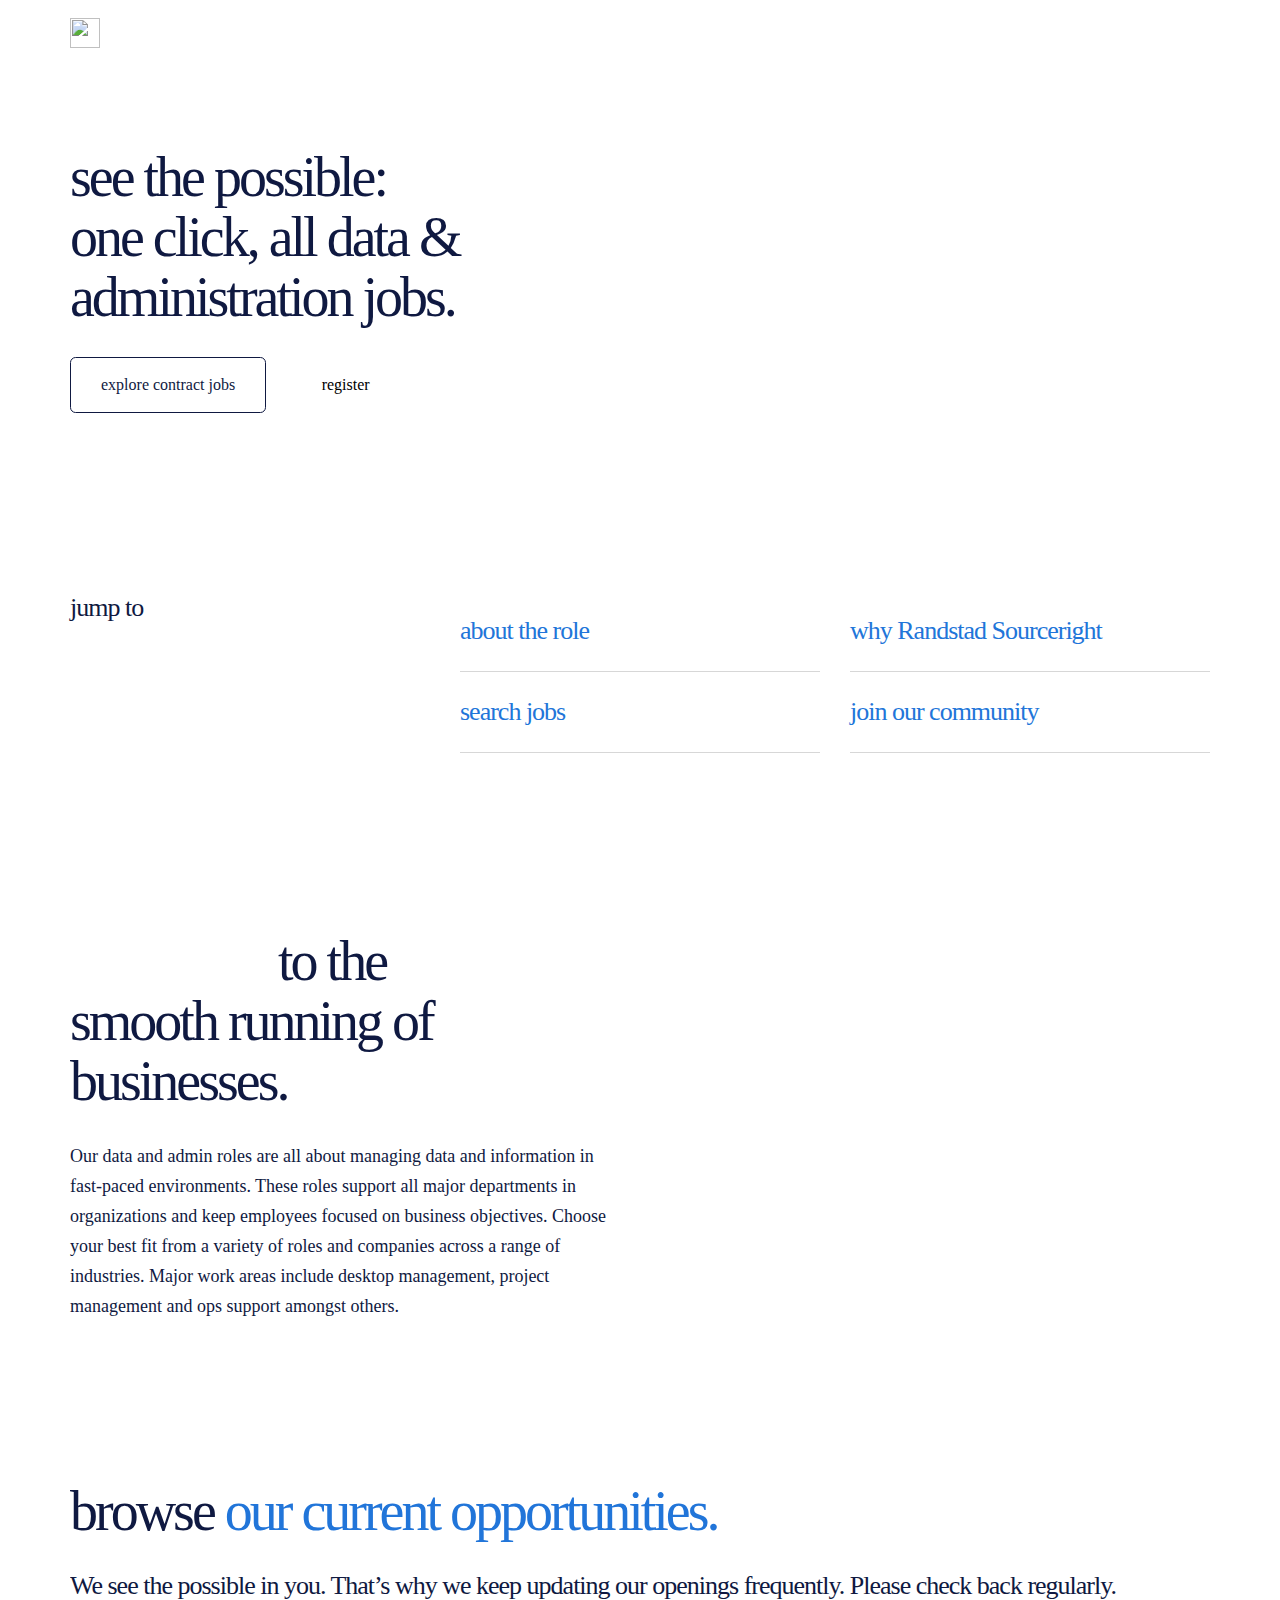
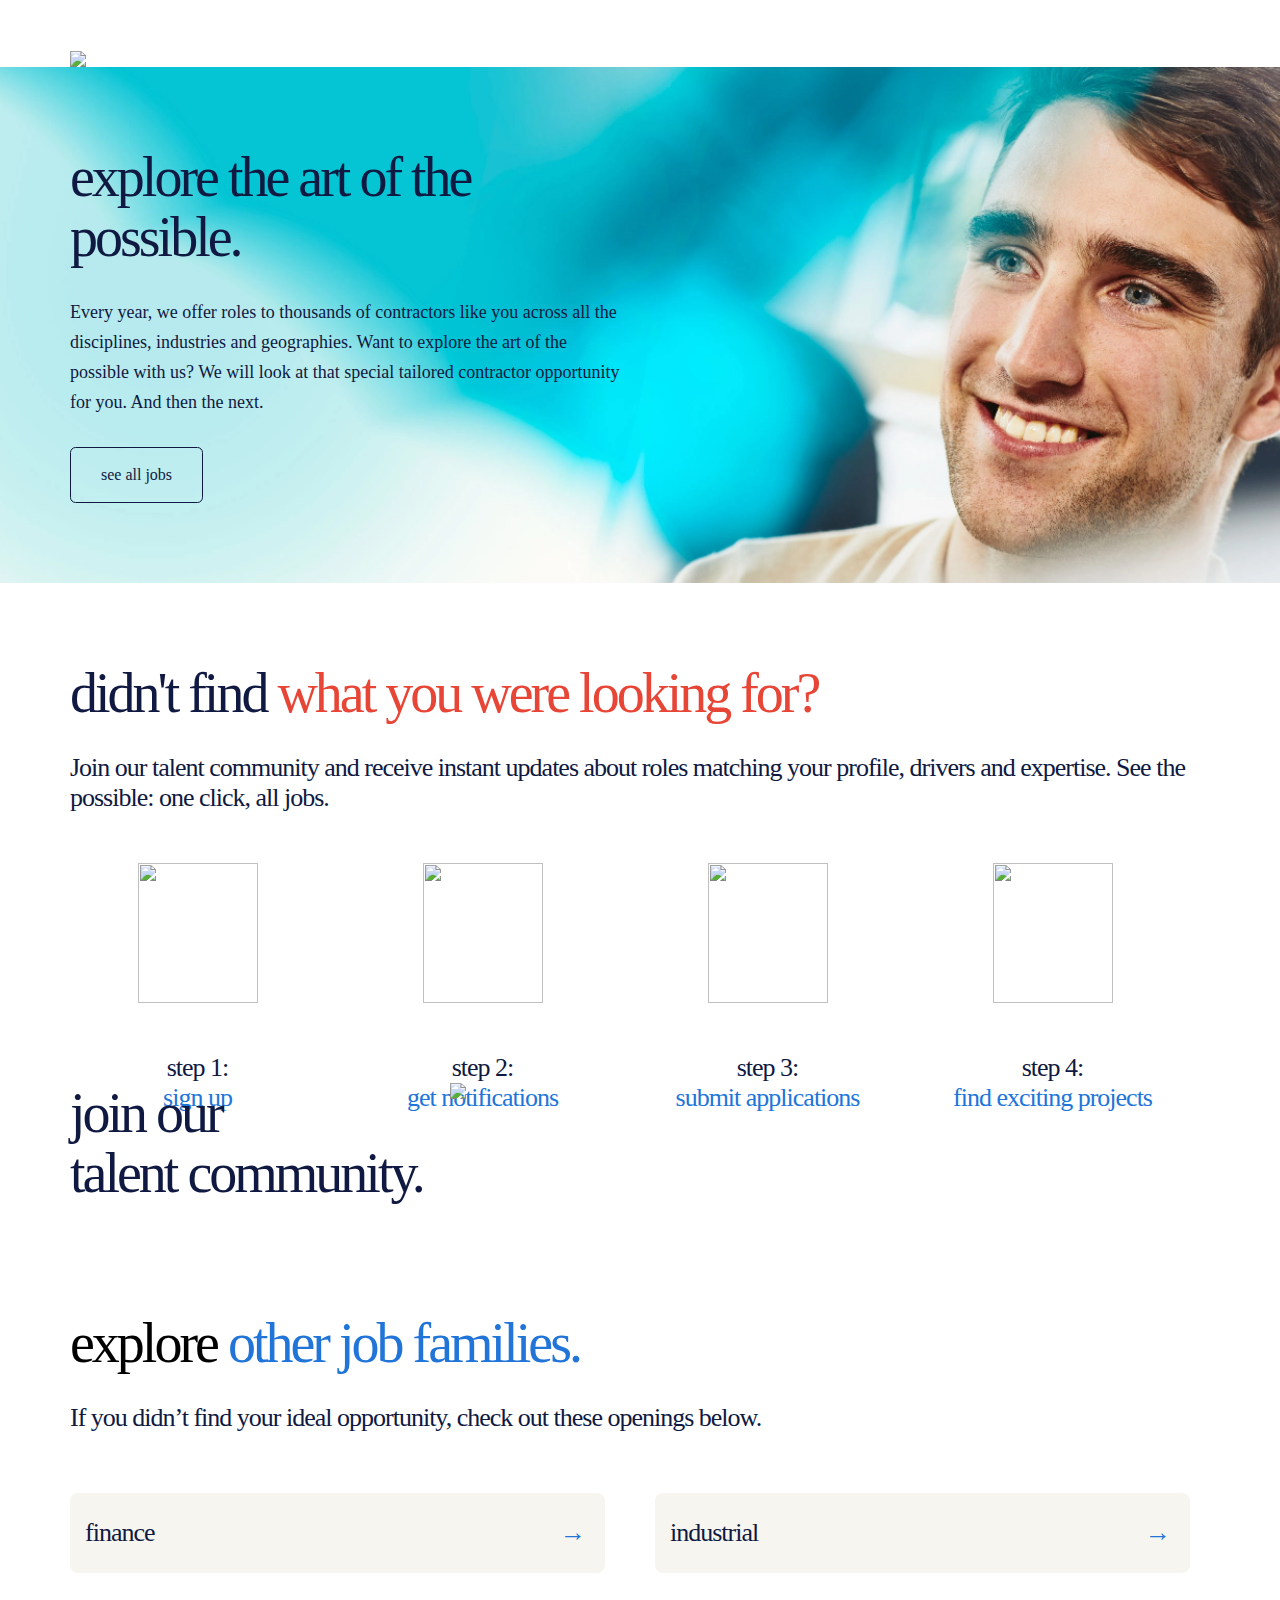
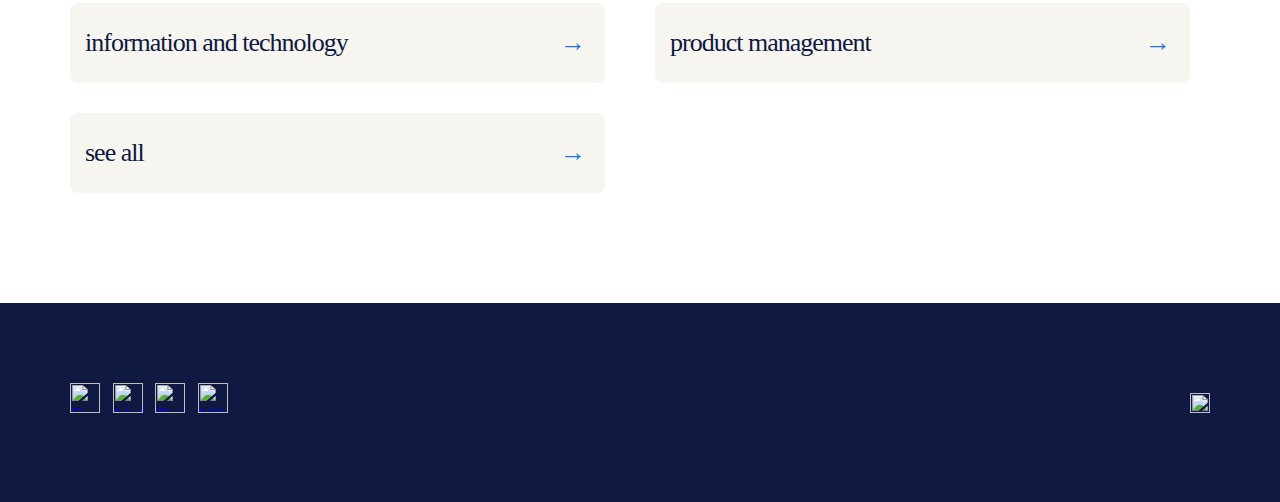
==== data_and_administration.html @ fda4a588 "Merge branch 'master' of https://github.com/rsr-global/rsr-direct" ====
<html>
  <head>
  	<meta name="viewport" content="width=device-width,minimum-scale=1,maximum-scale=1">
	<link rel="stylesheet" href="style.css">
  </head>
<body>


  <!-- ******** HERO IMAGE WITH HEADLINE AND CTA  ********* -->

  <section class="mt-0 mb-0 hero data">
  	<div class="container">
      <nav class="navbar nav-border ">
        <a class="navbar-brand" href="/">
          <img src="https://randstaddirect.gr8people.com/index.gp?method=cappservices.getPublicImage&cdn=8d6eab010c0ff956402ff92d1cfe9c1ea3eb5b57&cid=248&type=1" class="logo">
        </a>
        <div class="navbar-menu">
          <a href="#">jobs</a>
        <a href="#">sign in</a>
      </div>
      </nav>

  		<div class="row padding-80">
  			<div class="media-col-2">
  				<div class="text-white">
  					<h1 class="headline text-primary">see the possible:<br>one click, all data &<br>administration jobs.</h1>
            <a href="#test" class="custom-button reverse darkpurple margin-top">explore contract jobs</a>
  					<a href="#test" class="custom-button-white margin-top">register</a>
  				</div>
  			</div>
  		</div>
  	</div>
  </section>

  <!-- ******** JUMP TO MENU ********* -->

  <section>
      <div class="container">
        <div class="row list-border">
          <div class="col card no-border three-column">
            <h3>jump to</h3>
          </div>
          <div class="col card no-border three-column text-blue">
            <ul>
              <li>about the role</li>
              <li>search jobs</li>
            </ul>
          </div>
          <div class="col card no-border three-column text-blue">
            <ul>
              <li>why Randstad Sourceright</li>
              <li>join our community</li>
            </ul>
          </div>
        </div>
      </div>
  </section>

  <!-- ******** BANNER IMAGE WITH CTA ********* -->

  <section class="mt-0 mb-0 hero data_2 padding-80">
    <div class="container">
      <div class="row">
        <div class="media-col-2">
          <div class="text-white">
            <h2 class="text-primary"><span class='text-white'> contribute </span>to the<br>smooth running of<br>businesses.</h2>
            <p class="headline text-primary mb-0";>Our data and admin roles are all about managing data and information in fast-paced environments. These roles support all major departments in organizations and keep employees focused on business objectives. Choose your best fit from a variety of roles and companies across a range of industries. Major work areas include desktop management, project management and ops support amongst others.</p>
          </div>
        </div>
      </div>
    </div>
  </section>

  <!-- ******** BROWSE CURRENT OPPORTUNITIES ********* -->

  <section class="container mb-80 mt-80">
    <h2 class="text-blue"><span class='text-navyblue'> browse</span> our current opportunities.</h2>
        <h3 class="text-primary">We see the possible in you. That’s why we keep updating our openings frequently. Please check back regularly.</h3>
      <img src="https://randstaddirect.gr8people.com/index.gp?method=cappservices.getPublicImage&cdn=28dd1c8179215f39ae439e6081dd5f4aee0d9ca4&cid=248&type=1">
  </section>


  <!-- ******** BANNER IMAGE WITH CTA ********* -->

  <section class="mt-0 mb-0 hero data_3 padding-80">
    <div class="container">
      <div class="row">
        <div class="media-col-2">
          <div class="text-white">
          <h2 class="headline text-primary" >explore the art of the<br>possible. </h2>
            <p class="headline text-primary">Every year, we offer roles to thousands of contractors like you across all the disciplines, industries and geographies. Want to explore the art of the possible with us? We will look at that special tailored contractor opportunity for you. And then the next.</p>
            <a href="#test" class="custom-button reverse darkpurple">see all jobs</a>
          </div>
        </div>
      </div>
    </div>
  </section>


  <!-- ******** BROWSE CURRENT OPPORTUNITIES ********* -->

  <div class="container mt-80 mb-80">
      <h2 class="text-blue"><span class='text-navyblue'mb-50;>didn't find</span><span class='text-red'>  what you were looking for? </span></h2>
      <h3 class="text-primary">Join our talent community and receive instant updates about roles matching your profile, drivers and expertise. See the possible: one click, all jobs. </h3>
      <div class="card-container text-center">
          <div class="card four-column no-border">
              <img class="icon" src="https://randstaddirect.gr8people.com/index.gp?method=cappservices.getPublicImage&cdn=28dd1c8179215f39ae439e6081dd5f4aee0d9ca4&cid=248&type=1">
              <div class="card-body">
                <h3>step 1:</h3>
                <h3 class="text-blue">sign up</h3>
              </div>
          </div>

          <div class="card four-column no-border">
            <img class="icon" src="https://randstaddirect.gr8people.com/index.gp?method=cappservices.getPublicImage&cdn=a1e8c3137199738a5e63da22bf2a3401c90b4095&cid=248&type=1">
            <div class="card-body">
              <h3>step 2:</h3>
              <h3 class="text-blue">get notifications</h3>
            </div>
          </div>

          <div class="card four-column no-border">
          <img class="icon" src="https://randstaddirect.gr8people.com/index.gp?method=cappservices.getPublicImage&cdn=2d1e1d86f8a4117100bcf669be8e40289ded9ac1&cid=248&type=1">
            <div class="card-body">
            <h3>step 3:</h3>
            <h3 class="text-blue">submit applications</h3>
            </div>
          </div>

          <div class="card four-column no-border">
            <img class="icon" src="https://randstaddirect.gr8people.com/index.gp?method=cappservices.getPublicImage&cdn=fe6d228793fc24f7f11ffe33c7a76cbb190ebf79&cid=248&type=1">
            <div class="card-body">
              <h3>step 4:</h3>
              <h3 class="text-blue">find exciting projects</h3>
            </div>
          </div>

      </div>
      <div class="row mt-80">
      <div class="col one-fourth">
        <h2>join our<br>talent community.</h2>
      </div>
      <div class="col two-thirds">
          <img src="https://randstaddirect.gr8people.com/index.gp?method=cappservices.getPublicImage&cdn=79451ac94809a291d7ab13852901e846ab9028d3&cid=248&type=1"></img>
      </div>
    </div>
  </div>


  <!-- ******** OTHER JOB FAMILIES ********* -->

  <section>
    <div class="container">
    <h2 class="text-blue letter-spacing"><span class='text-black'> explore </span> other job families.</h2>
    <h3 class="text-primary mb-30">If you didn’t find your ideal opportunity, check out these openings below. </h3>
      <div class="container">
        <div class="row">
          <div class="col card no-border two-column list-background">
            <ul>
              <li>finance</li>
              <li>information and technology</li>
              <li>see all</li>
            </ul>
          </div>
          <div class="col card no-border two-column list-background">
            <ul>
              <li>industrial</li>
              <li>product management</li>
            </ul>
          </div>
        </div>
      </div>
    </div>
  </section>


  <!-- ******** FOOTER ********* -->
      <footer>
      	<div class="container">
      		<div class="footer-row">
      			<div class="footer-col">

      		  		<div class="socials">
      		  			     <a href="/" target="_blank" title="Randstad Sourceright on Facebook">
      		                <img src="https://randstaddirect.gr8people.com/index.gp?method=cappservices.getPublicImage&cdn=468849c111e6c36234a5597102521ab36de348b7&cid=248&type=1" border="0" alt="Facebook">
      		             </a>
                       <a href="/" target="_blank" title="Randstad Sourceright on LinkedIn">
      		                <img src="https://randstaddirect.gr8people.com/index.gp?method=cappservices.getPublicImage&cdn=468849c111e6c36234a5597102521ab36de348b7&cid=248&type=1" border="0" alt="LinkedIn">
      		             </a>
                       <a href="/" target="_blank" title="Randstad Sourceright on Twitter">
      		                <img src="https://randstaddirect.gr8people.com/index.gp?method=cappservices.getPublicImage&cdn=468849c111e6c36234a5597102521ab36de348b7&cid=248&type=1" border="0" alt="Twitter">
      		             </a>
                       <a href="/" target="_blank" title="Randstad Sourceright on YouTube">
      		                <img src="https://randstaddirect.gr8people.com/index.gp?method=cappservices.getPublicImage&cdn=602abbbdc34f85940d87d0e74b584a3a421d5d07&cid=248&type=1" border="0" alt="YOuTube">
      		             </a>


      		  		</div>
        			</div>

      	    	<div class= "footer-col">
      	      		<div class= "footer-logo">
      	        			<img src="https://randstaddirect.gr8people.com/index.gp?method=cappservices.getPublicImage&cdn=8d6eab010c0ff956402ff92d1cfe9c1ea3eb5b57&cid=248&type=1" alt="Randstad Sourceright">
      	    		</div>
          		</div>
      		</div>
        </div>

      </footer>
  </body>
  </html>
---- style.css ----
/* ******************************************* */
/* ********** General styling **************** */
/* ******************************************* */

/* importing fonts
@import url('https://fonts.googleapis.com/css2?family=Rowdies&display=swap');
*/

/* External custom fonts */
@font-face {
    font-family: 'Graphik';
    src:    url('https://1024szer768.hu/fonts/Graphik-Regular-Web.eot') format('embedded-opentype'),
            url('https://1024szer768.hu/fonts/Graphik-Regular-Web.woff2') format('woff2'),
            url('https://1024szer768.hu/fonts/Graphik-Regular-Web.woff') format('woff');
}

/* custom properties */
:root {
  /* background color */
  --bg-color-primary: #0F1941;
  --bg-color-secondary: #6BA5B4;
  --bg-color-blue: #2175D9;

  /* text color */
  --text-color-primary: #0F1941;
  --text-color-primary-hover: #999;
  --text-color-blue: #2175D9;
  --text-color-darkblue: #0F1941;
  --text-color-red: #E74536;

  /* button colour */
  --bg-button-primary: #fff;
  --bg-buttom-primary-hover: #286090;

}

/* sets Gr8P container width to auto
/* to allow full width elements */
.portal-container {
    width: auto;
}

/* makes scrolling smooth */
html {
    scroll-behavior: smooth;
}

body {
    margin: 0;
    font-family: Graphik!important;
    color: var(--text-color-primary);
    font-size: 18px;
    line-height: 30px;
    font-weight: 400;
}

/* each page component is wrapped in a section tag */
section {
    margin: 80px 0 80px 0;
    overflow: auto;
}
/* the container gives a max width to content */
.container {
    max-width: 1140px;
    margin: 0 auto;
}

/* typography */

h1 {
    font-size: 56px;
    font-weight: 400;
    margin-top: 80px;
    margin-bottom: 20px;
    line-height:60px;
	margin-block-start: 0px;
    margin-block-end: 0px;
}


h2 {
    font-size: 56px;
    font-weight: 400;
    line-height:60px;
    letter-spacing: -3px;
  	margin-block-start: 0px;
    margin-block-end: 0px;
    margin-bottom: 30px;

}



h3 {
    font-size: 26px;
    line-height: 30px;
    font-weight: lighter;
    letter-spacing: -1;
	margin-block-start: 0px;
    margin-block-end: 0px;
    margin-bottom: 50px;

}

.col.two-thirds h3 {
	font-size: 32px;
    line-height: 40px;
	}

.col.one-fourth h4 {
	margin-block-start: 0px;
    margin-block-end: 0px;
	}

.card-body h3 {
	margin-block-start: 0px;
	margin-block-end: 0px;
	}

h4 {
    font-size: 26px;
    font-weight: 400;
    line-height:30px;
}

p {

	line-height: 30px;
	font-size: 18px;
	margin-block-start: 30px;
    margin-block-end: 30px;

}

a {

text-decoration: none;
}

.margin-top {
  margin-top: 30px;
}

.list-border li{
  border-bottom: 1px solid #D7D7D7;
  padding-bottom: 25px;
  padding-top: 25px;
}

.list-background li{
  background-color: #F7F5F0;
  padding-left: 15px;
  padding-bottom: 25px;
  padding-top: 25px;
  margin-top: 30px;
  margin-bottom: 30px;
  border-radius: 8px;
  margin-right: 20px;

}


li {
	font-size: 26px;
	letter-spacing: -1px;
}

ul {
    list-style-type: none;
	padding-inline-start: 0px;
}

/* GRID */
.row {
    display: flex;
    flex-wrap: nowrap;
}

.col {
    flex: 1;
}

.col.one-fourth {
flex-basis: 25%;
min-width: 360px;
max-width: 360px
}
.col.two-thirds {
flex-basis: 66%;
min-width: 360px;
}
.col.two-thirds img{
  padding-left: 20px;
flex-basis: 66%;
max-width: 700px;
}

/* ******************************************* */
/* **************** Utilities **************** */
/* ******************************************* */

/* ******** TEXT CENTERED ********** */
.text-center {
    text-align: center!important;
}

.text-left {
    text-align: left!important;
}

/* ******** MARGIN 0 ******** */
.mb-0 {
    margin-bottom: 0!important;
}
.mb-60 {
  margin-bottom: 60px;
}

.mt-0 {
    margin-top: 0;
}

.mt-53 {
  margin-top: 53px;
}

.mb-30 {
    margin-bottom: 30px;
}


.mb-60 {
    margin-bottom: 60px;
}

.mt-80 {
    margin-top: 80px;
}

.mb-50 {
    margin-bottom: 50px;
}

.mb-60 {
    margin-bottom: 60px;
}

.pt-0 {
    padding-top: 0;
}

.pb-0 {
    padding-bottom: 0;
}

.pt-20 {
    padding-top: 20px;
}

.pr-130 {
  padding-right: 130px;
}

.padding-80 {
	padding-bottom: 80px;
	padding-top: 80px;
}

/* ******** NO BORDER ********** */
.no-border {
    border: none!important;
}

.rounded-border {
    border-radius: 6px!important;
}

/* text colour */
.text-white {
    color: #fff!important;
}

.text-color-blue2 {
  color: #6BA5B4;
}
.text-black {
    color: black!important;
}
.text-navyblue{
  color:#0F1941!important;
}
.text-red {
    color: #E74536!important;
}
.text-lightblue {
    color: #2175D9!important;
}

.text-blue {
    color: var(--text-color-blue)!important;
}

.p.text-blue{
  padding-bottom: 0px;
}
.text-primary {
    color: var(--text-color-primary)!important;
}

/* background colours */
.bg-primary {
    background-color: var(--bg-color-primary)!important;
}

.bg-blue {
    background-color: var(--bg-color-blue)!important;
}

/* ******************************************* */
/* *************** Components **************** */
/* ******************************************* */

/* *********** HEADER ************ */
header {
    display: block;
    background: #fff;
}

.navbar {
    padding-top: 17.5px!important;
    padding-bottom: 17.5px!important;
    display: flex;
    flex-wrap: nowrap;
    align-items:center;
}
.navbar-banner {
    padding-top: 6px;
    padding-bottom: 6px;
    display: flex;
    flex-wrap: nowrap;
    align-items:center;
    height: 47px;
}

.navbar-brand {
    display: inline-block;
    margin-right: 1rem;
    font-size: 16px;
    line-height: inherit;
    white-space: nowrap;
    flex: 1;
    position: relative;
}
.navbar-brand-banner {
    display: inline-block;
    margin-right: 1rem;
    font-size: 1.25rem;
    line-height: 0px;
    white-space: nowrap;
    flex: 1;
    position: relative;
}

.nav-border {
  border-bottom: 1px solid #fff;
  padding-bottom: 25px;
}

.nav-border-banner {
  border-bottom: 1px solid #fff;
}
.navbar-menu a {
  display: inline-block;
	color: #fff;
	text-align: right;
	font-size:20px;
	margin-right:10px;
  text-decoration: none;
}


.navbar-menu a:last-of-type {
	margin-right:0px;
	margin-left: 30px;
}

.row-content{
  justify-content: flex-end;
  display: flex;
  flex-wrap: nowrap;
}

.justify-center {
  justify-content: center;
}

/* ********** logo ************* */
.navbar-brand img {
    height: 30px;
    margin-left: 0;
    display: inline-block;
}
/* when svg is used */
.navbar-brand svg {
    fill: var(--text-color-primary);
    height: 30px;
}

/* ************ HERO ************* */
section.hero {
	height: auto;
    background-size: cover!important;
    background-repeat: no-repeat!important;
    background: url(images/banner-image-1.png);
}
section.hero-content {
    background-size: 442px 228px!important;
    background-repeat: no-repeat!important;
    background-image: url(images/arrow-dots.png);
    background-position:left bottom;
}


/* ************ HERO-CUSTOM-BANNER ************* */


.gt-hero {

    background-size: auto;
    background-repeat: no-repeat!important;
	background-color: #0F1941;
}


.hero_2_home {
    background: url(images/banner-image-5.png)!important;
}

.data{
    background: url(images/banner-image-2.png)!important;
}

.data_2{
    background: url(images/banner-image-3.png)!important;
}

.data_3{
    background: url(images/banner-image-6.png)!important;
}

.it{
    background: url(images/banner-image-7.png)!important;
}

.it_2{
    background: url(images/banner-image-8.png)!important;
}

.industrial{
    background: url(images/banner-image-9.png)!important;
}

.industrial_2{
    background: url(images/banner-image-10.png)!important;
}

.finance{
    background: url(images/banner-image-11.png)!important;
}

.finance_2{
    background: url(images/banner-image-12.png)!important;
}

.prod-management{
    background: url(images/banner-image-13.png)!important;
}

.prod-management_2{
    background: url(images/banner-image-14.png)!important;
}
.hero h1.headline {
	color: #fff;
    letter-spacing: -3px;
}

.hero h4.headline {
    margin-top: 20px;
	  color: #fff;
}

h1.letter-spacing {
 letter-spacing:-1px;
}

h1.letter-spacing-3 {
 letter-spacing:-3px;
}

.hero .container {
    padding-right: 0px;
    padding-left: 0px;
}


/* ******************************* */
/* ********* JUMBOTRON *********** */
/* ******************************* */
.jumbotron {
    padding: 2rem 1rem;
    margin-bottom: 2rem;
    background-color: var(--bg-color-primary);
    border-radius: 0rem;
}

.jumbotron h2 {
    color: var(--text-color-blue);
    font-weight: 400;
}

.jumbotron-container .container {
    padding-right: 0px;
    padding-left: 0px;
}

/* ********** CTA ************ */

.cta {
    padding: 15px;
    background-color: var(--bg-color-primary);
}

.cta h2 {
    margin-bottom: 10px;
    margin-top: 10px;
    color: var(--text-color-primary);
}

a.custom-button {
    text-decoration: none;
}

/* ******************************* */
/* ************ BUTTON *********** */
/* ******************************* */
.custom-button {
    display: inline-block;
    font-weight: 400;
    color: #000;
    text-align: center;
    vertical-align: middle;
    background-color:#0F1941;
    border: 1px solid transparent;
    padding: 15px 30px;
    margin-right: 20px;
    font-size: 1rem;
    line-height: 1.5rem;
    border-radius: .35rem;
    transition: color .15s ease-in-out,background-color .15s ease-in-out,border-color .15s ease-in-out,box-shadow .15s ease-in-out;
}

.custom-button-white {
    display: inline-block;
    font-weight: 400;
    color: #000;
    text-align: center;
    vertical-align: middle;
    background-color:#FFFFFF;
    border: 1px solid transparent;
    padding: 15px 30px;
    margin-right: 20px;
    font-size: 1rem;
    line-height: 1.5rem;
    border-radius: .35rem;
    text-decoration: none;

    transition: color .15s ease-in-out,background-color .15s ease-in-out,border-color .15s ease-in-out,box-shadow .15s ease-in-out;
}

.custom-button.darkpurple{
      background-color: #0F1941;
          color: #fff;
}
.reverse{
  color: #fff;
  background-color: transparent;
  border: 1px solid;
  border-color: #fff;
}

.reverse.darkpurple{
    background-color: transparent;
    color: #0F1941;
    border-color: #0F1941;
}

.custom-button.reverse.darkpurple:hover{
    background-color: #0F1941;
    color: #fff;

}
.custom-button:hover {
    color: #fff;
    background-color: transparent;
    border: 1px solid;
    border-color: #fff;
}

.custom-button.darkpurple:hover{
      background-color: #fff;
      color: #0F1941;
}

.custom-button-white:hover{
  background-color:#0F1941;
  border: 1px solid transparent;
  padding: 15px 30px;
  color: #fff;
}

.reverse:hover {
    color: #000;
    background-color: var(--bg-button-primary);
    border: 1px solid transparent;
    border-color: #fff;
}
/* ******************************* */
/* ************* CARD ************ */
/* ******************************* */
.card {
    border: 1px solid rgba(0,0,0,.125);
    border-radius: 0px;
    margin-right: 30px;
}

.row .card:last-of-type {
    margin-right: 0px;
}

.col.card.three-column h3{
  padding-top: 20px;
}

.industrial_2 .container .row {
  justify-content: flex-end;
}

/* ******** card with background color ********** */
.card.background {
    background-color: var(--bg-color-primary);
}

.card.two-column {
    flex-basis: 40%;
}

.two-column li:after {
    content: "\2192";
    color: #2175D9;
	  padding-right: 20px;
	  float: right;
}

.card.three-column {
    flex-basis: 31%;
}

.card.four-column {
    flex-basis: 24%;
}

.card-body {
    padding: 50 10 10 10px;
}

.card-container {
    display: flex;
    flex-wrap: nowrap;
}
.bg-primary {
    background-color: var(--bg-color-primary)!important;
}


.card h3 {
    font-weight: 400;
}

.card.background h3 {
    color: #555e;
}

.card p {
    color: #000;
    font-weight: 400;
}

.card.background p {
    color: #000;
}

.card img {
    width: 100%;
}

.card img.icon {
    max-width: 120px;
}

/* ******************************* */
/* ******** MEDIA OBJECT ********* */
/* ******************************* */
  .media {
    display: flex;
    align-items: flex-start;
    align-items: center;
    background: #F6F3EB;
    padding: 1em;
    max-width: 600px;
    margin-bottom: 20px;
  }
  .media-object {
    margin-right: 1em;
    max-width: 200px;
  }
  .media-body {
    flex: 1;
    justify-items: center;
  }
  .media h3 {
    margin: 0 0 .5em;
    color: #337ab7;
    font-weight: 400;
  }

.media p {
    font-weight: 400;
    margin: 0px 0 0 0;
  }

.media-row {
    display: flex;
    flex-wrap: wrap;
    justify-content: space-between;
}

.media-col-2 {
    flex-basis: 49%;

}
.media-col-3 {
    flex-basis: 32%;

}

.media-row-centered {
    display: flex;
    flex-wrap: wrap;
    justify-content: center;
}

.media-col-2-centered {
    flex-basis: 48%;
    margin-right: 15px;
}

.media-col-3-centered {
    flex-basis: 31%;
    margin-right: 15px;
}

/* ******* MEDIA WITH DARK BACKGROUND ******** */
.media.dark-bg {
    background: #aaa;
}

.media.dark-bg h3 {
    color: #fff;
}

.media.dark-bg p {
    color: #eee;
}


/* ******************************* */
/* ***** TEXT WITH BIG IMAGE ***** */
/* ******************************* */
.text-with-big-image .text.col {
    display: flex;
    padding-right: 40px;
}

.text-with-big-image .col img {
    max-width: 100%;
}


.text-with-big-image .text.col.one-fourth h3 {
    color: var(--bg-color-blue);
    font-weight:normal;
    margin-top: 5px;
}

.text-with-big-image .text.col.two-thirds h2 {
    color: var(--bg-color-primary);
    font-weight: normal;
    margin-top: 0px;
}


/* ******************************* */
/* ******** BLOCKQUOTE *********** */
/* ******************************* */
blockquote {
  background: var(--bg-primary);
  border-left: 10px solid #ccc;
  margin: 1.5em 10px;
  padding: 0.5em 10px;
  quotes: "\201C""\201D""\2018""\2019";
}
blockquote:before {
  color: var(--text-color-primary);
  content: open-quote;
  font-size: 4em;
  line-height: 0.1em;
  margin-right: 0.25em;
  vertical-align: -0.4em;
}
blockquote p {
  display: inline;
}
blockquote p.name {
  display: block;
  font-weight: 700!important;
  margin-bottom: 0;
}
blockquote p.role {
  display: block;
  font-style: italic;
  margin: 0;
}

/* ******************************* */
/* ********** FOOTER ************* */
/* ******************************* */
footer {
    margin-top: 40px;
    background-color: #0F1941;
}

.footer-row {
    display: flex;
    flex-wrap: wrap;
    justify-content: space-between;
    padding: 80px 0px 80px 0px;
    align-items: center;
}

.footer-col:first-of-type {
    flex: 1;
    max-width: 230px;
}

.footer-col-social {
    flex: 1;
    min-width: 250px;
}

.socials img {

	height: 30px;
  margin-right: 8px;
}


.footer-col-logo {
    max-width: 150px;
    min-width: 150px;
    justify-content: right;
}


.footer-logo img{
   height: 20px;
}

footer a:hover {
    color: #eee;
}


/* ******************************* */
/* ***** RESPONSIVE MOBILE ******* */
/* ******************************* */
@media (max-width: 767px) {

/* ********* HERO IMAGE ********** */
    body {
        background-image: url(images/banner-image-1.png);
        background-repeat: no-repeat;
    }
    .container  {
        padding-right: 15px;
        padding-left: 15px;
    }
    h2 {
        font-size: 1.5rem;
    }
/* ************* HERO ************* */
    section.hero {
        height: 140px;
    }

/* *********** MEDIA ************* */
    .media-row {
        display: block;
    }
    .media-row-centered {
        display: block;
    }
    .media-col-2-centered {
        margin-right: 0px;
    }
    .media-object {
        max-width: 100px;
    }
    .card-container {
        display: flex;
    }
/* ********** JUMBOTRON ************ */
    .jumbotron {
        padding: 15px;
    }

    .jumbotron h2 {
        margin-bottom: 20px;
    }
     /* ********** logo ************* */
    .navbar-brand img {
        height: 30px;
    }
    /* ******* TEXT WITH BIG IMAGE ****** */
    section.text-with-big-image .container {
        padding: 0;
    }
    .text-with-big-image .row {
        display: block;
    }
    .text-with-big-image img {
        width: 100%;
    }

}
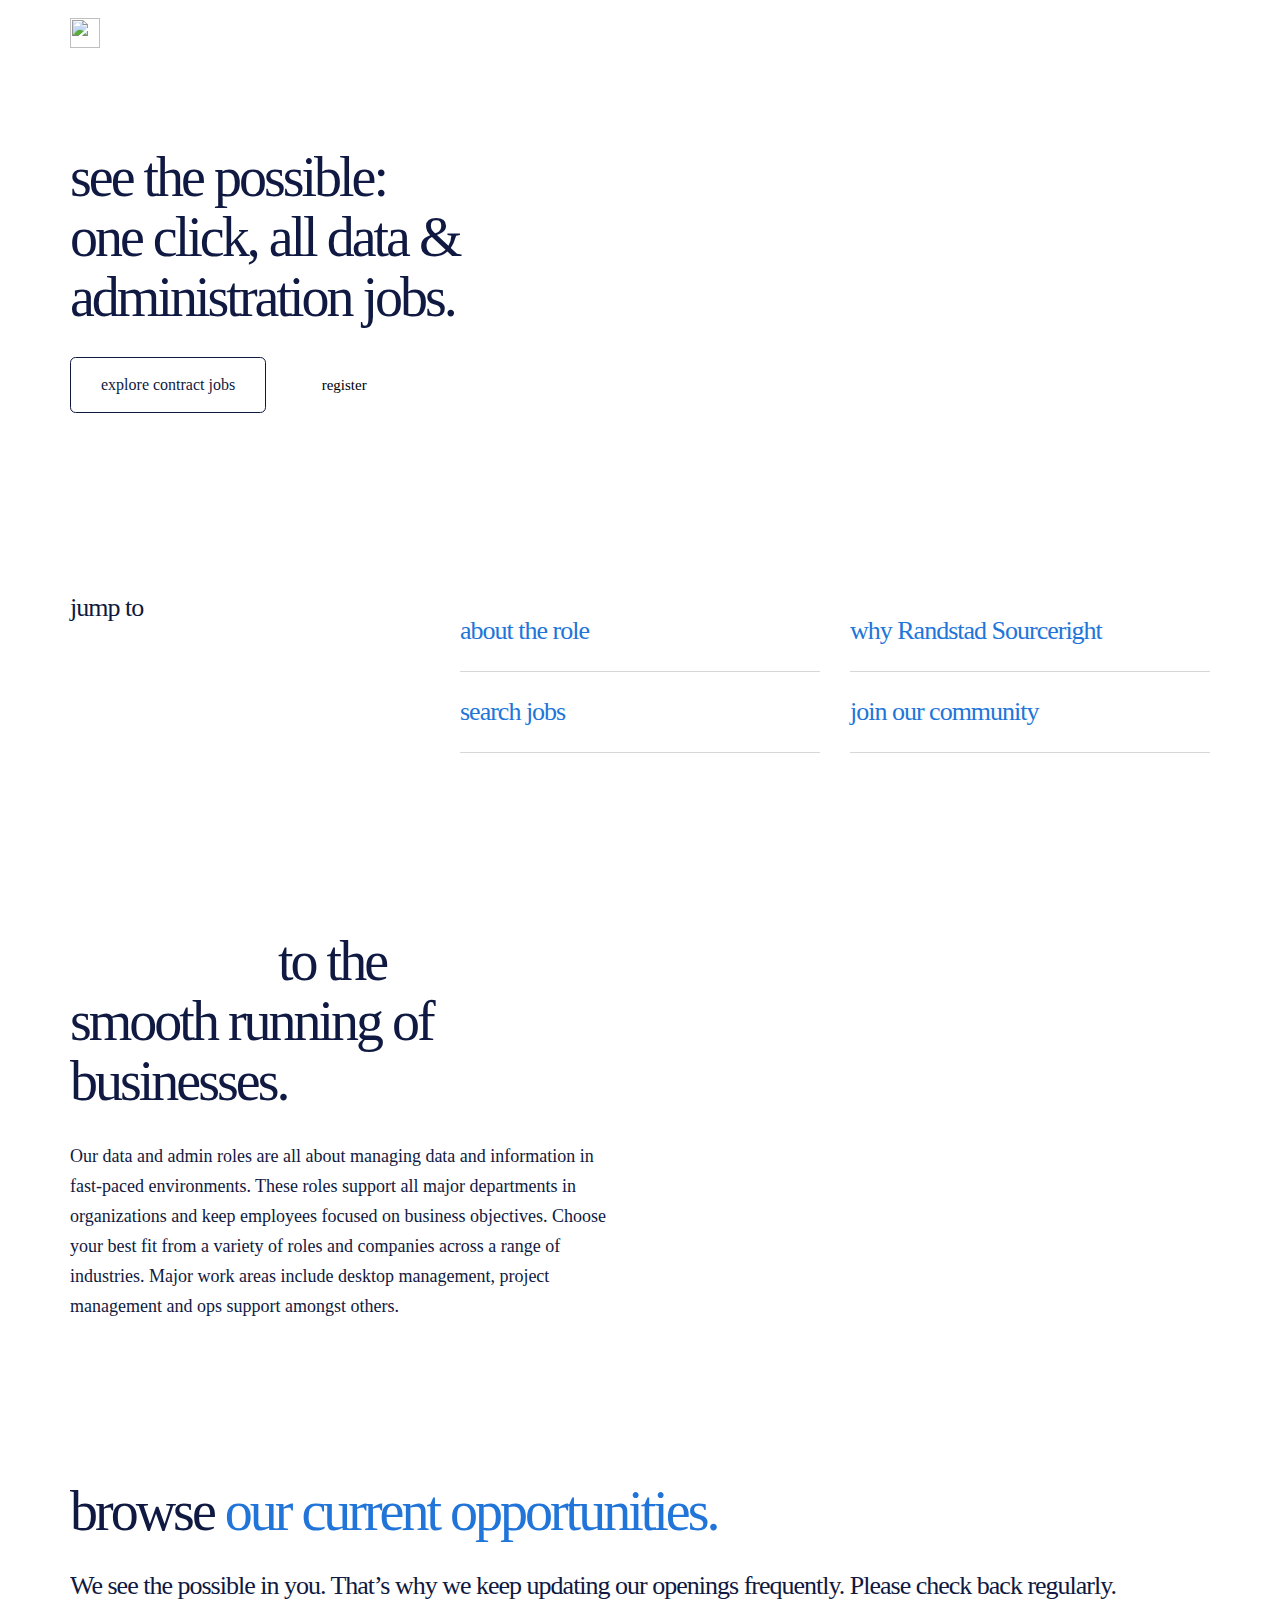
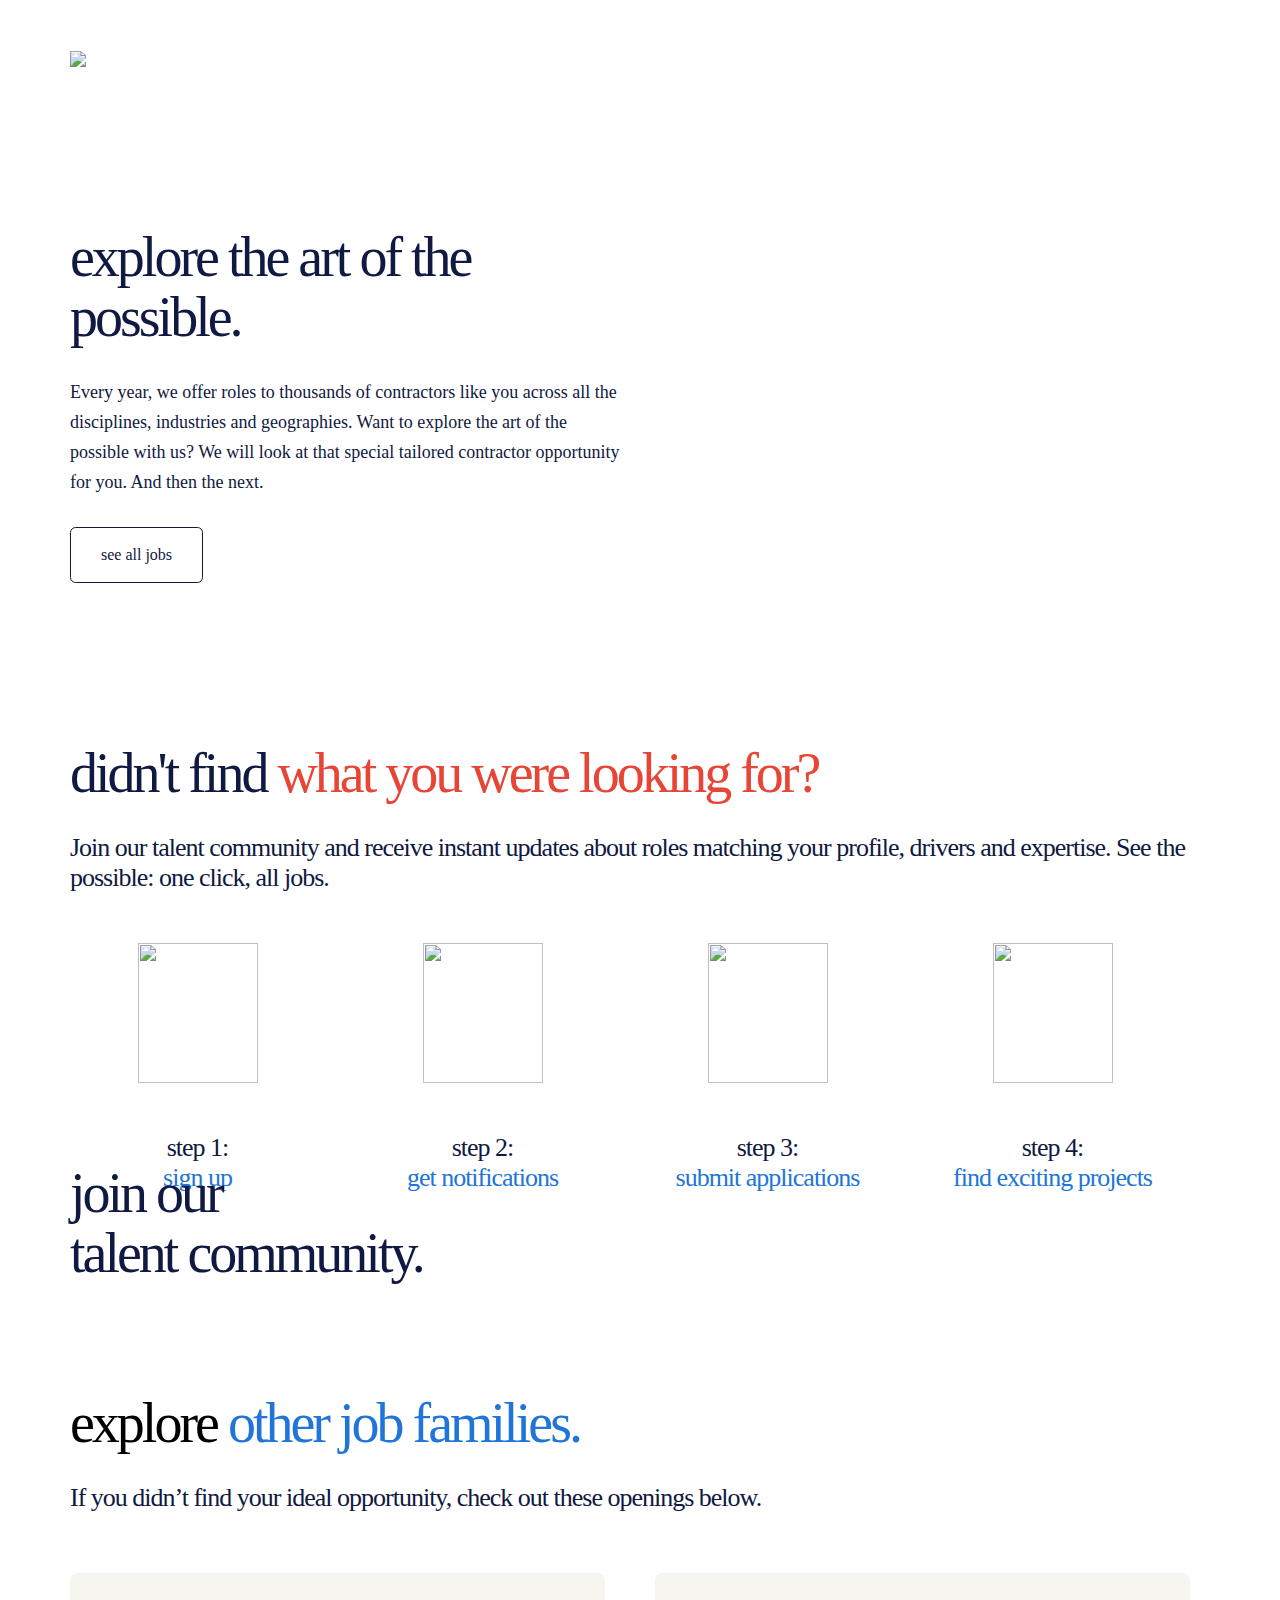
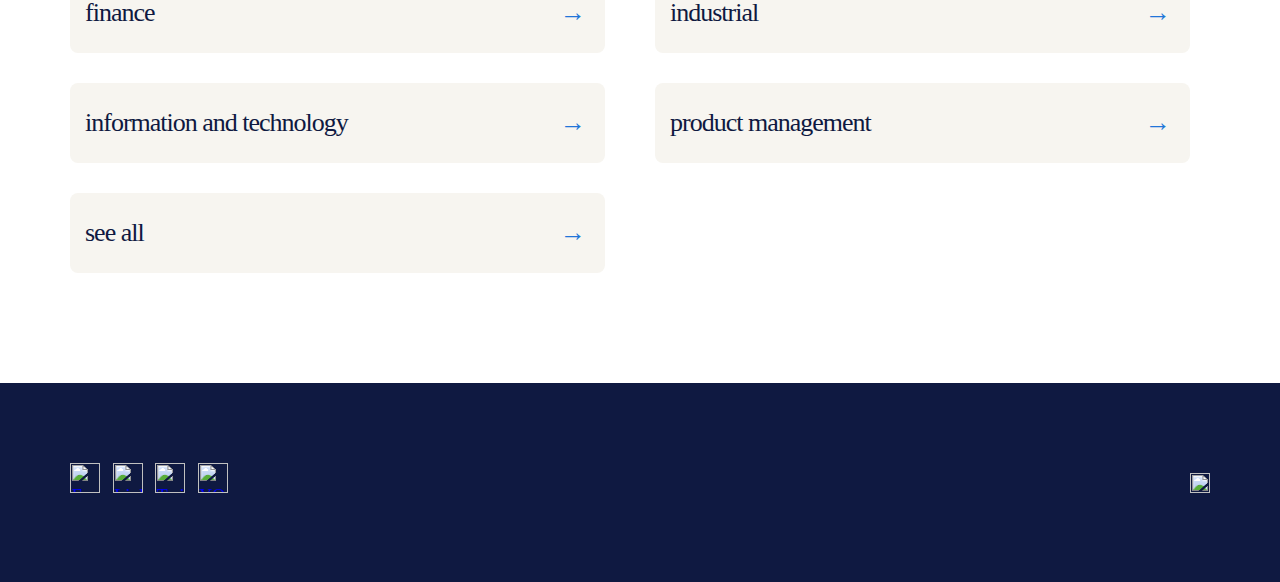
==== commit 962734af: "Merge branch 'master' of https://github.com/rsr-global/rsr-direct" ====
--- a/data_and_administration.html
+++ b/data_and_administration.html
@@ -104,7 +104,7 @@
       <h3 class="text-primary">Join our talent community and receive instant updates about roles matching your profile, drivers and expertise. See the possible: one click, all jobs. </h3>
       <div class="card-container text-center">
           <div class="card four-column no-border">
-              <img class="icon" src="https://randstaddirect.gr8people.com/index.gp?method=cappservices.getPublicImage&cdn=28dd1c8179215f39ae439e6081dd5f4aee0d9ca4&cid=248&type=1">
+              <img class="icon" src="https://randstaddirect.gr8people.com/index.gp?method=cappservices.getPublicImage&cdn=ace9cc6e0e54d7a632d5cff0fa1e257917587ca7&cid=248&type=1">
               <div class="card-body">
                 <h3>step 1:</h3>
                 <h3 class="text-blue">sign up</h3>
@@ -140,9 +140,7 @@
       <div class="col one-fourth">
         <h2>join our<br>talent community.</h2>
       </div>
-      <div class="col two-thirds">
-          <img src="https://randstaddirect.gr8people.com/index.gp?method=cappservices.getPublicImage&cdn=79451ac94809a291d7ab13852901e846ab9028d3&cid=248&type=1"></img>
-      </div>
+
     </div>
   </div>
 
@@ -185,10 +183,10 @@
       		                <img src="https://randstaddirect.gr8people.com/index.gp?method=cappservices.getPublicImage&cdn=468849c111e6c36234a5597102521ab36de348b7&cid=248&type=1" border="0" alt="Facebook">
       		             </a>
                        <a href="/" target="_blank" title="Randstad Sourceright on LinkedIn">
-      		                <img src="https://randstaddirect.gr8people.com/index.gp?method=cappservices.getPublicImage&cdn=468849c111e6c36234a5597102521ab36de348b7&cid=248&type=1" border="0" alt="LinkedIn">
+      		                <img src="https://randstaddirect.gr8people.com/index.gp?method=cappservices.getPublicImage&cdn=b78e8205c9fbce42dd3d4dc7767c746153f7a602&cid=248&type=1" border="0" alt="LinkedIn">
       		             </a>
                        <a href="/" target="_blank" title="Randstad Sourceright on Twitter">
-      		                <img src="https://randstaddirect.gr8people.com/index.gp?method=cappservices.getPublicImage&cdn=468849c111e6c36234a5597102521ab36de348b7&cid=248&type=1" border="0" alt="Twitter">
+      		                <img src="https://randstaddirect.gr8people.com/index.gp?method=cappservices.getPublicImage&cdn=5d2982684f86658a58985793c6c4db466b37423c&cid=248&type=1" border="0" alt="Twitter">
       		             </a>
                        <a href="/" target="_blank" title="Randstad Sourceright on YouTube">
       		                <img src="https://randstaddirect.gr8people.com/index.gp?method=cappservices.getPublicImage&cdn=602abbbdc34f85940d87d0e74b584a3a421d5d07&cid=248&type=1" border="0" alt="YOuTube">
--- a/style.css
+++ b/style.css
@@ -1,10 +1,5 @@
-/* ******************************************* */
-/* ********** General styling **************** */
-/* ******************************************* */
-
-/* importing fonts
-@import url('https://fonts.googleapis.com/css2?family=Rowdies&display=swap');
-*/
+
+
 
 /* External custom fonts */
 @font-face {
@@ -73,8 +68,8 @@
     margin-top: 80px;
     margin-bottom: 20px;
     line-height:60px;
-	margin-block-start: 0px;
-    margin-block-end: 0px;
+	  margin-top: 0px;
+    margin-bottom: 0px;
 }
 
 
@@ -83,8 +78,7 @@
     font-weight: 400;
     line-height:60px;
     letter-spacing: -3px;
-  	margin-block-start: 0px;
-    margin-block-end: 0px;
+  	margin-top: 0px;
     margin-bottom: 30px;
 
 }
@@ -96,8 +90,8 @@
     line-height: 30px;
     font-weight: lighter;
     letter-spacing: -1;
-	margin-block-start: 0px;
-    margin-block-end: 0px;
+	margin-top: 0px;
+    margin-bottom: 0px;
     margin-bottom: 50px;
 
 }
@@ -108,13 +102,13 @@
 	}
 
 .col.one-fourth h4 {
-	margin-block-start: 0px;
-    margin-block-end: 0px;
+	margin-top: 0px;
+    margin-bottom: 0px;
 	}
 
 .card-body h3 {
-	margin-block-start: 0px;
-	margin-block-end: 0px;
+	margin-top: 0px;
+	margin-bottom: 0px;
 	}
 
 h4 {
@@ -124,17 +118,14 @@
 }
 
 p {
-
 	line-height: 30px;
 	font-size: 18px;
-	margin-block-start: 30px;
-    margin-block-end: 30px;
-
+	margin-top: 30px;
+  margin-bottom: 30px;
 }
 
 a {
-
-text-decoration: none;
+  text-decoration: none;
 }
 
 .margin-top {
@@ -216,8 +207,12 @@
   margin-bottom: 60px;
 }
 
+
 .mt-0 {
-    margin-top: 0;
+    margin-top: 0px;
+}
+.mb-80 {
+    margin-bottom: 80px;
 }
 
 .mt-53 {
@@ -411,12 +406,12 @@
 	height: auto;
     background-size: cover!important;
     background-repeat: no-repeat!important;
-    background: url(images/banner-image-1.png);
+    background: url(https://randstaddirect.gr8people.com/index.gp?method=cappservices.getPublicImage&cdn=8633673ffc1390bd38eba2af0d3a07fd0c92e56e&cid=248&type=1);
 }
 section.hero-content {
     background-size: 442px 228px!important;
     background-repeat: no-repeat!important;
-    background-image: url(images/arrow-dots.png);
+    background-image: url(https://randstaddirect.gr8people.com/index.gp?method=cappservices.getPublicImage&cdn=cbecc66689c106c2732b7f95a681fc7eb3f70a1c&cid=248&type=1);
     background-position:left bottom;
 }
 
@@ -433,51 +428,51 @@
 
 
 .hero_2_home {
-    background: url(images/banner-image-5.png)!important;
+    background: url(https://randstaddirect.gr8people.com/index.gp?method=cappservices.getPublicImage&cdn=106b6e1b5fefd39ae35eb91a910d3853ce3a0b4f&cid=248&type=1)!important;
 }
 
 .data{
-    background: url(images/banner-image-2.png)!important;
+    background: url(https://randstaddirect.gr8people.com/index.gp?method=cappservices.getPublicImage&cdn=8200a32ff26d41014d7f60034019882dcb0dd2e2&cid=248&type=1)!important;
 }
 
 .data_2{
-    background: url(images/banner-image-3.png)!important;
+    background: url(https://randstaddirect.gr8people.com/index.gp?method=cappservices.getPublicImage&cdn=1c90c805b5fedc42ffb6660922a60a6e49634d95&cid=248&type=1g)!important;
 }
 
 .data_3{
-    background: url(images/banner-image-6.png)!important;
+    background: url(https://randstaddirect.gr8people.com/index.gp?method=cappservices.getPublicImage&cdn=1c90c805b5fedc42ffb6660922a60a6e49634d95&cid=248&type=1)!important;
 }
 
 .it{
-    background: url(images/banner-image-7.png)!important;
+    background: url(https://randstaddirect.gr8people.com/index.gp?method=cappservices.getPublicImage&cdn=f840a9183a40b92990677efe47ccb614a1029898&cid=248&type=1)!important;
 }
 
 .it_2{
-    background: url(images/banner-image-8.png)!important;
+    background: url(https://randstaddirect.gr8people.com/index.gp?method=cappservices.getPublicImage&cdn=9e4e9c33d17142261deb24ee62811d40ed88baea&cid=248&type=1)!important;
 }
 
 .industrial{
-    background: url(images/banner-image-9.png)!important;
+    background: url(https://randstaddirect.gr8people.com/index.gp?method=cappservices.getPublicImage&cdn=2bcdca65e15820d78053cbaf876b4b021116416c&cid=248&type=1)!important;
 }
 
 .industrial_2{
-    background: url(images/banner-image-10.png)!important;
+    background: url(https://randstaddirect.gr8people.com/index.gp?method=cappservices.getPublicImage&cdn=1c45a722258c2aa68a93dc5bcd230a1737ca0650&cid=248&type=1g)!important;
 }
 
 .finance{
-    background: url(images/banner-image-11.png)!important;
+    background: url(https://randstaddirect.gr8people.com/index.gp?method=cappservices.getPublicImage&cdn=7ac33c4416e6f6b5c6a9b6a9922d8fd2dda2f612&cid=248&type=1)!important;
 }
 
 .finance_2{
-    background: url(images/banner-image-12.png)!important;
+    background: url(https://randstaddirect.gr8people.com/index.gp?method=cappservices.getPublicImage&cdn=f61853e4190dcb30ec32a100ef7166d86a7d966b&cid=248&type=1)!important;
 }
 
 .prod-management{
-    background: url(images/banner-image-13.png)!important;
+    background: url(https://randstaddirect.gr8people.com/index.gp?method=cappservices.getPublicImage&cdn=0a8ca1b8826b3dcf51bb84ba2af2669a208c0a01&cid=248&type=1)!important;
 }
 
 .prod-management_2{
-    background: url(images/banner-image-14.png)!important;
+    background: url(https://randstaddirect.gr8people.com/index.gp?method=cappservices.getPublicImage&cdn=3ee92338d10be239e5ac521aa789535b73beb2bb&cid=248&type=1)!important;
 }
 .hero h1.headline {
 	color: #fff;
@@ -569,9 +564,9 @@
     border: 1px solid transparent;
     padding: 15px 30px;
     margin-right: 20px;
-    font-size: 1rem;
+    font-size: 15px;
     line-height: 1.5rem;
-    border-radius: .35rem;
+    border-radius: 4px;
     text-decoration: none;
 
     transition: color .15s ease-in-out,background-color .15s ease-in-out,border-color .15s ease-in-out,box-shadow .15s ease-in-out;
@@ -670,7 +665,7 @@
 }
 
 .card-body {
-    padding: 50 10 10 10px;
+    padding: 50px 10px 10px 10px;
 }
 
 .card-container {
@@ -897,7 +892,7 @@
 
 /* ********* HERO IMAGE ********** */
     body {
-        background-image: url(images/banner-image-1.png);
+        background-image: url(https://randstaddirect.gr8people.com/index.gp?method=cappservices.getPublicImage&cdn=8633673ffc1390bd38eba2af0d3a07fd0c92e56e&cid=248&type=1);
         background-repeat: no-repeat;
     }
     .container  {
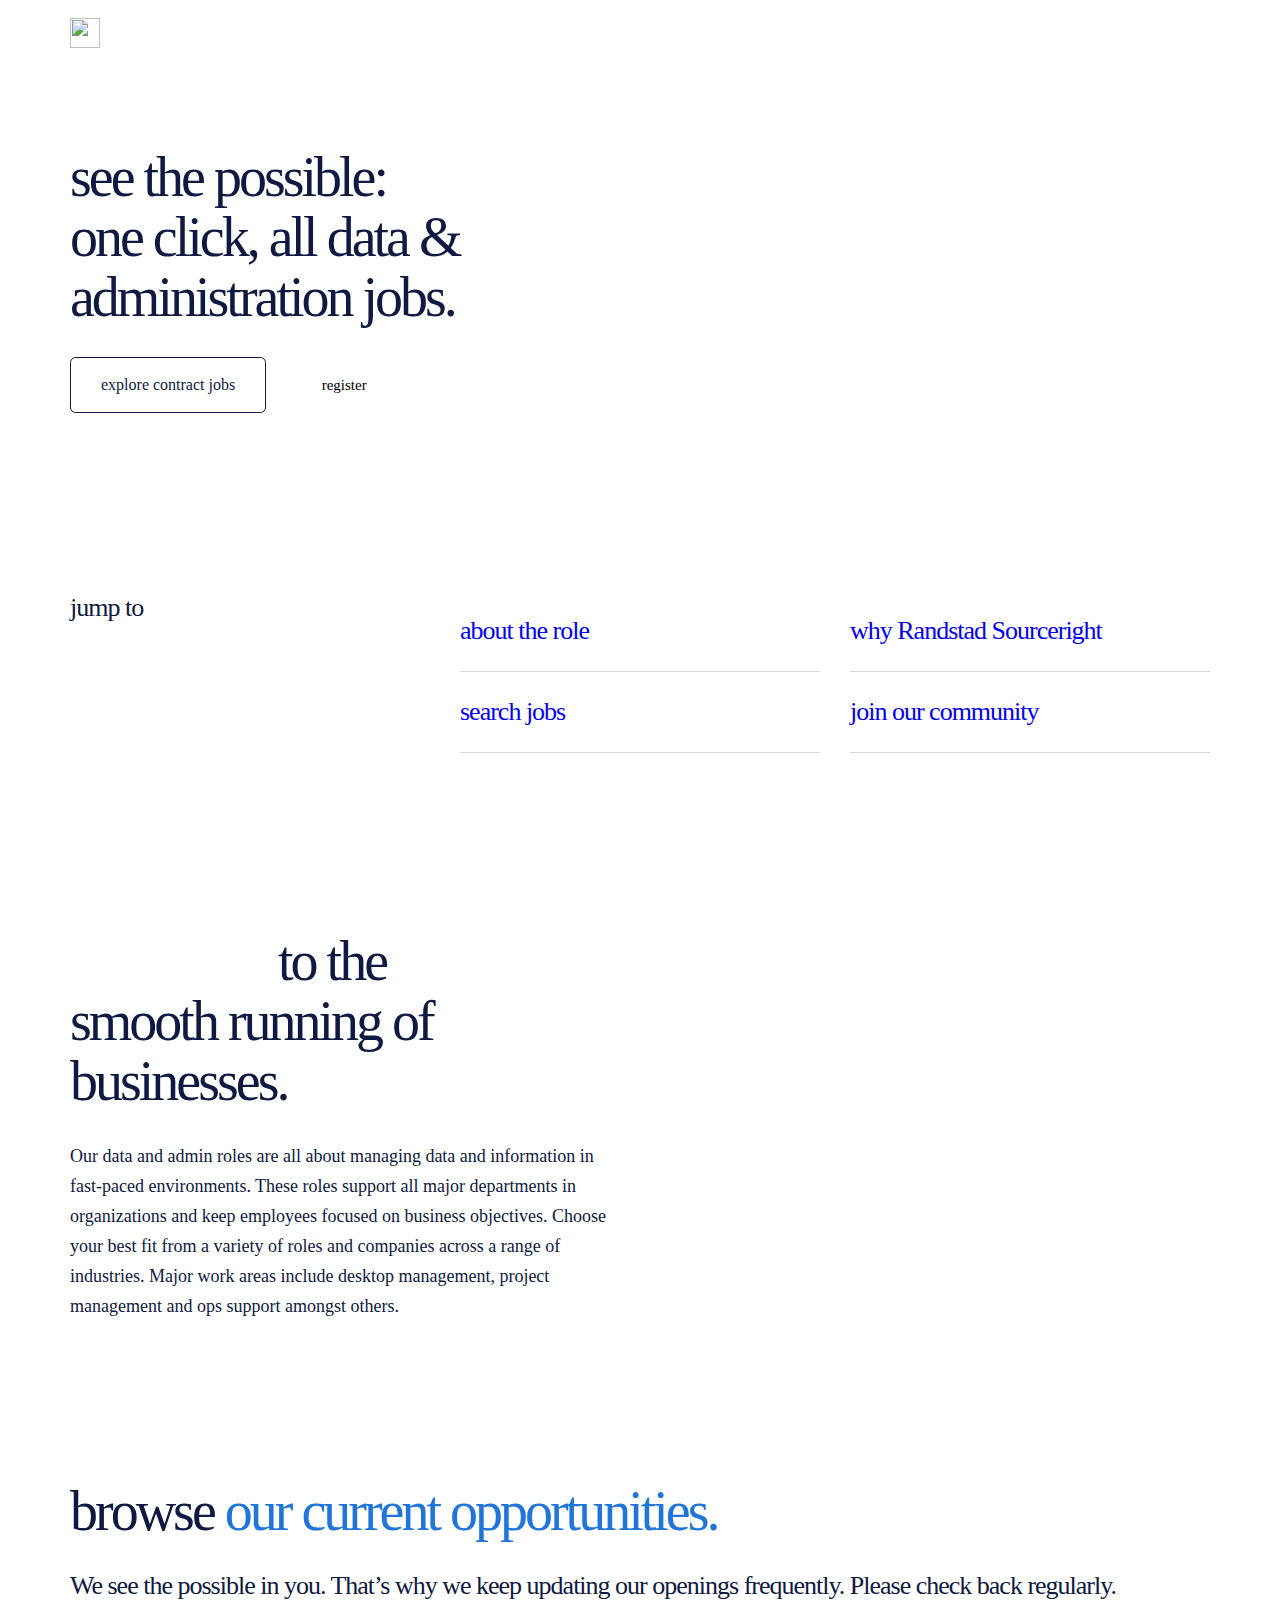
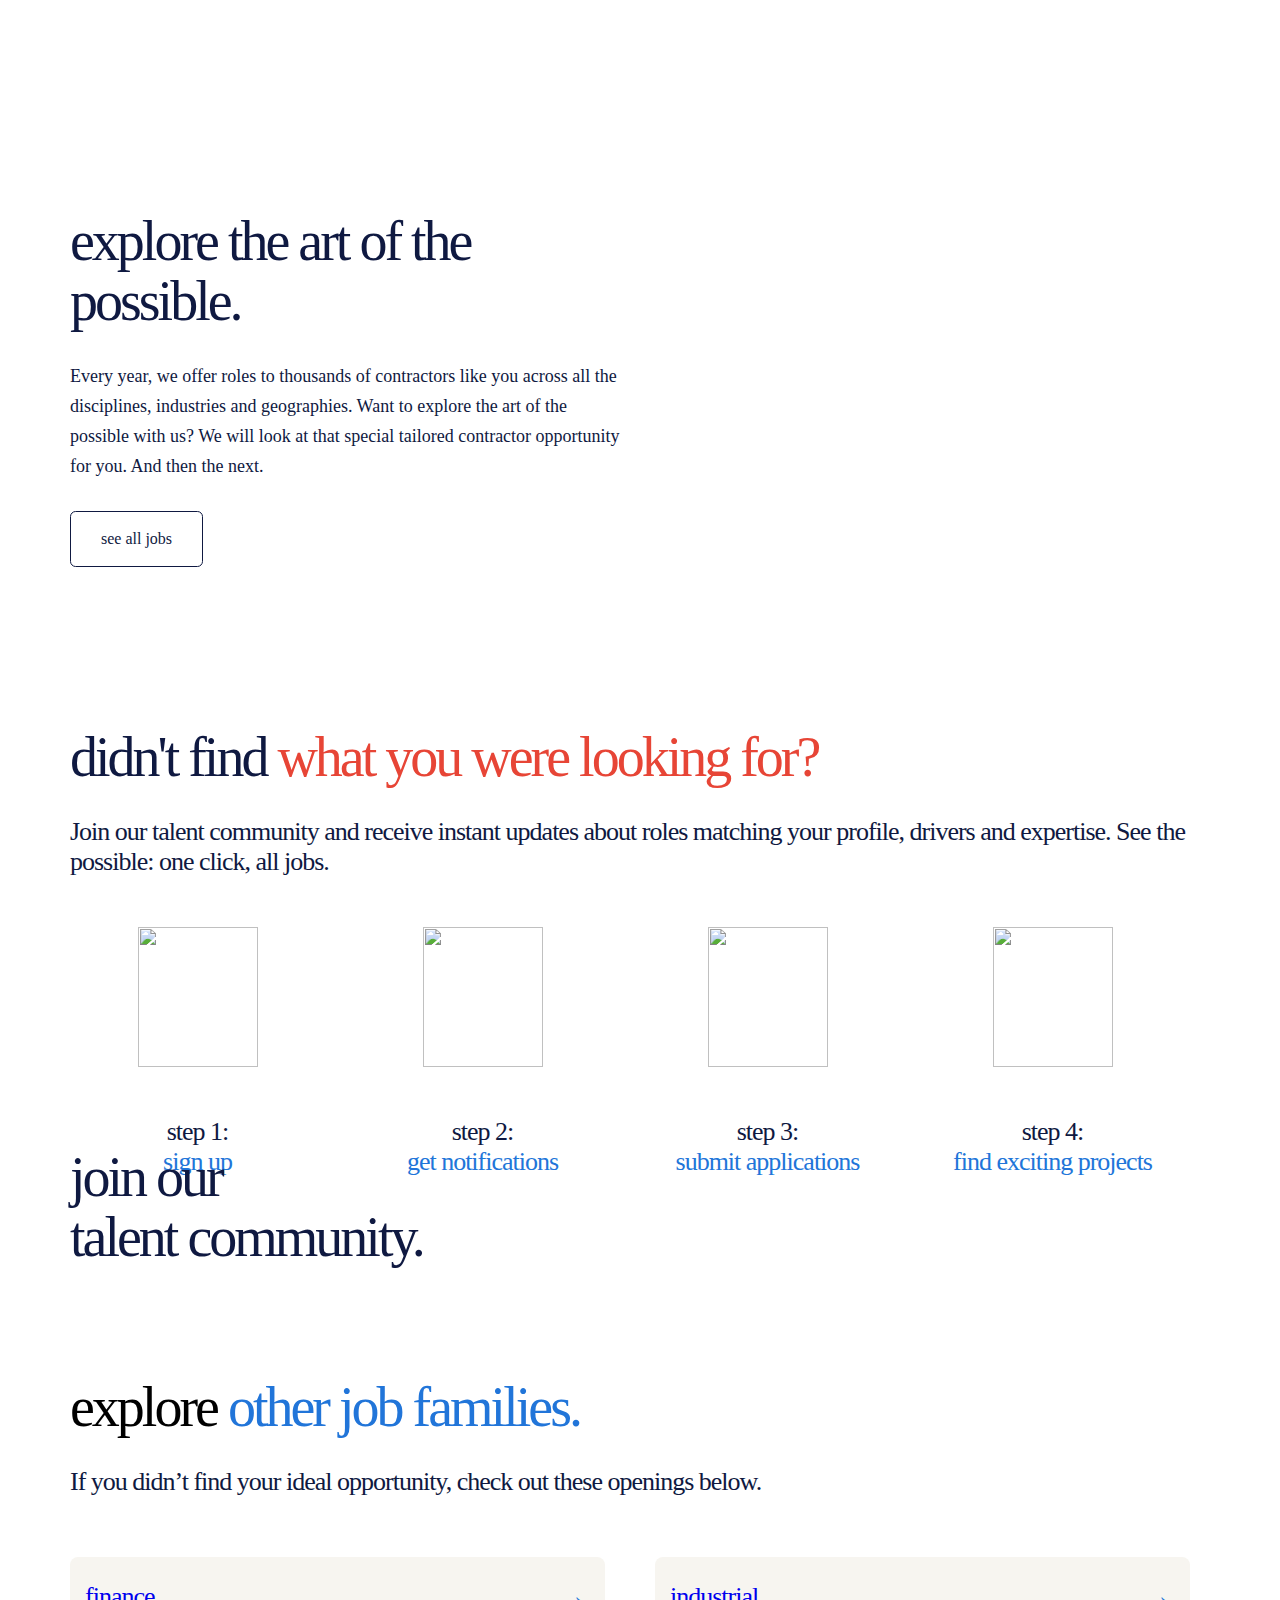
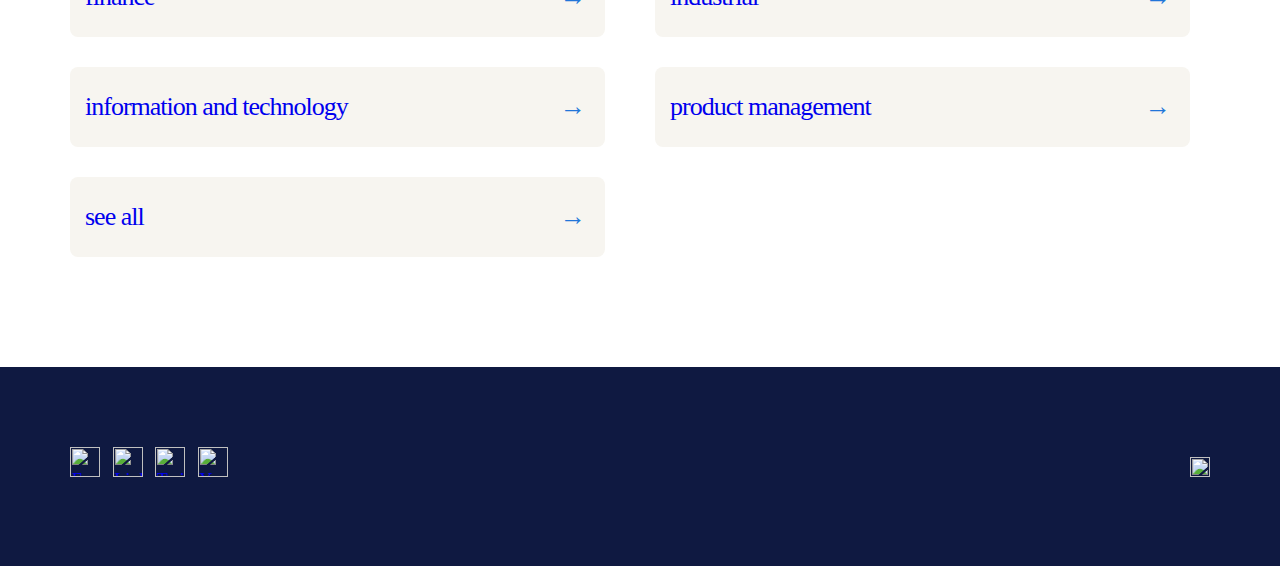
==== commit 95f1501d: "adding links and CTAs" ====
--- a/data_and_administration.html
+++ b/data_and_administration.html
@@ -11,12 +11,12 @@
   <section class="mt-0 mb-0 hero data">
   	<div class="container">
       <nav class="navbar nav-border ">
-        <a class="navbar-brand" href="/">
+        <a class="navbar-brand" href="https://randstaddirect.gr8people.com/">
           <img src="https://randstaddirect.gr8people.com/index.gp?method=cappservices.getPublicImage&cdn=8d6eab010c0ff956402ff92d1cfe9c1ea3eb5b57&cid=248&type=1" class="logo">
         </a>
         <div class="navbar-menu">
-          <a href="#">jobs</a>
-        <a href="#">sign in</a>
+          <a href="https://randstaddirect.gr8people.com/jobs">jobs</a>
+        <a href="https://randstaddirect.gr8people.com/login">sign in</a>
       </div>
       </nav>
 
@@ -24,8 +24,8 @@
   			<div class="media-col-2">
   				<div class="text-white">
   					<h1 class="headline text-primary">see the possible:<br>one click, all data &<br>administration jobs.</h1>
-            <a href="#test" class="custom-button reverse darkpurple margin-top">explore contract jobs</a>
-  					<a href="#test" class="custom-button-white margin-top">register</a>
+            <a href="#joblist" class="custom-button reverse darkpurple margin-top">explore contract jobs</a>
+  					<a href="https://randstaddirect.gr8people.com/login" class="custom-button-white margin-top">register</a>
   				</div>
   			</div>
   		</div>
@@ -42,14 +42,14 @@
           </div>
           <div class="col card no-border three-column text-blue">
             <ul>
-              <li>about the role</li>
-              <li>search jobs</li>
+              <li><a href="#about">about the role</a></li>
+              <li><a href="https://randstaddirect.gr8people.com/jobs">search jobs</a></li>
             </ul>
           </div>
           <div class="col card no-border three-column text-blue">
             <ul>
-              <li>why Randstad Sourceright</li>
-              <li>join our community</li>
+              <li><a href="#why">why Randstad Sourceright</a></li>
+              <li><a href="#signup">join our community</a></li>
             </ul>
           </div>
         </div>
@@ -58,7 +58,7 @@
 
   <!-- ******** BANNER IMAGE WITH CTA ********* -->
 
-  <section class="mt-0 mb-0 hero data_2 padding-80">
+  <section id="about" class="mt-0 mb-0 hero data_2 padding-80">
     <div class="container">
       <div class="row">
         <div class="media-col-2">
@@ -73,23 +73,22 @@
 
   <!-- ******** BROWSE CURRENT OPPORTUNITIES ********* -->
 
-  <section class="container mb-80 mt-80">
+  <section id="joblist" class="container mb-80 mt-80">
     <h2 class="text-blue"><span class='text-navyblue'> browse</span> our current opportunities.</h2>
         <h3 class="text-primary">We see the possible in you. That’s why we keep updating our openings frequently. Please check back regularly.</h3>
-      <img src="https://randstaddirect.gr8people.com/index.gp?method=cappservices.getPublicImage&cdn=28dd1c8179215f39ae439e6081dd5f4aee0d9ca4&cid=248&type=1">
   </section>
 
 
   <!-- ******** BANNER IMAGE WITH CTA ********* -->
 
-  <section class="mt-0 mb-0 hero data_3 padding-80">
+  <section id="why" class="mt-0 mb-0 hero data_3 padding-80">
     <div class="container">
       <div class="row">
         <div class="media-col-2">
           <div class="text-white">
           <h2 class="headline text-primary" >explore the art of the<br>possible. </h2>
             <p class="headline text-primary">Every year, we offer roles to thousands of contractors like you across all the disciplines, industries and geographies. Want to explore the art of the possible with us? We will look at that special tailored contractor opportunity for you. And then the next.</p>
-            <a href="#test" class="custom-button reverse darkpurple">see all jobs</a>
+            <a href="https://randstaddirect.gr8people.com/jobs" class="custom-button reverse darkpurple">see all jobs</a>
           </div>
         </div>
       </div>
@@ -136,11 +135,10 @@
           </div>
 
       </div>
-      <div class="row mt-80">
+      <div id="signup" class="row mt-80">
       <div class="col one-fourth">
         <h2>join our<br>talent community.</h2>
       </div>
-
     </div>
   </div>
 
@@ -155,15 +153,15 @@
         <div class="row">
           <div class="col card no-border two-column list-background">
             <ul>
-              <li>finance</li>
-              <li>information and technology</li>
-              <li>see all</li>
+              <li><a href="http://gr.8job.co/lWC3NuqQ">finance</a></li>
+              <li><a href="http://gr.8job.co/re74ruuR">information and technology</a></li>
+              <li><a href="https://randstaddirect.gr8people.com/jobs">see all</a></li>
             </ul>
           </div>
           <div class="col card no-border two-column list-background">
             <ul>
-              <li>industrial</li>
-              <li>product management</li>
+              <li><a href="http://gr.8job.co/ReqVcV0N">industrial</a></li>
+              <li><a href="http://gr.8job.co/idQ3BAvl">product management</a></li>
             </ul>
           </div>
         </div>
@@ -179,19 +177,18 @@
       			<div class="footer-col">
 
       		  		<div class="socials">
-      		  			     <a href="/" target="_blank" title="Randstad Sourceright on Facebook">
-      		                <img src="https://randstaddirect.gr8people.com/index.gp?method=cappservices.getPublicImage&cdn=468849c111e6c36234a5597102521ab36de348b7&cid=248&type=1" border="0" alt="Facebook">
-      		             </a>
-                       <a href="/" target="_blank" title="Randstad Sourceright on LinkedIn">
-      		                <img src="https://randstaddirect.gr8people.com/index.gp?method=cappservices.getPublicImage&cdn=b78e8205c9fbce42dd3d4dc7767c746153f7a602&cid=248&type=1" border="0" alt="LinkedIn">
-      		             </a>
-                       <a href="/" target="_blank" title="Randstad Sourceright on Twitter">
-      		                <img src="https://randstaddirect.gr8people.com/index.gp?method=cappservices.getPublicImage&cdn=5d2982684f86658a58985793c6c4db466b37423c&cid=248&type=1" border="0" alt="Twitter">
-      		             </a>
-                       <a href="/" target="_blank" title="Randstad Sourceright on YouTube">
-      		                <img src="https://randstaddirect.gr8people.com/index.gp?method=cappservices.getPublicImage&cdn=602abbbdc34f85940d87d0e74b584a3a421d5d07&cid=248&type=1" border="0" alt="YOuTube">
-      		             </a>
-
+                  <a href="https://www.facebook.com/RandstadSourceright/" target="_blank" title="Randstad Sourceright on Facebook">
+                     <img src="https://randstaddirect.gr8people.com/index.gp?method=cappservices.getPublicImage&cdn=468849c111e6c36234a5597102521ab36de348b7&cid=248&type=1" border="0" alt="Facebook">
+                  </a>
+                  <a href="https://www.linkedin.com/company/randstad-sourceright" target="_blank" title="Randstad Sourceright on LinkedIn">
+                     <img src="https://randstaddirect.gr8people.com/index.gp?method=cappservices.getPublicImage&cdn=b78e8205c9fbce42dd3d4dc7767c746153f7a602&cid=248&type=1" border="0" alt="LinkedIn">
+                  </a>
+                  <a href="https://twitter.com/Randstad_SR" target="_blank" title="Randstad Sourceright on Twitter">
+                     <img src="https://randstaddirect.gr8people.com/index.gp?method=cappservices.getPublicImage&cdn=5d2982684f86658a58985793c6c4db466b37423c&cid=248&type=1" border="0" alt="Twitter">
+                  </a>
+                  <a href="https://www.youtube.com/channel/UCJb5T7NoBsQsSkUlrnr8bOw/videos" target="_blank" title="Randstad Sourceright on YouTube">
+                     <img src="https://randstaddirect.gr8people.com/index.gp?method=cappservices.getPublicImage&cdn=602abbbdc34f85940d87d0e74b584a3a421d5d07&cid=248&type=1" border="0" alt="YouTube">
+                  </a>
 
       		  		</div>
         			</div>
--- a/style.css
+++ b/style.css
@@ -31,10 +31,21 @@
 
 /* sets Gr8P container width to auto
 /* to allow full width elements */
-.portal-container {
+.portal-region.portal-region-dynamic, .portal-region.portal-region-form, .portal-region.portal-region-list {
+    max-width: 1140px;
+    margin: 0 auto;
+}
+.portal-container-columns {
+	max-width: 1140px;
+	margin: 0 auto;
+}
+*:not(.portal-container-columns) > .portal-container {
     width: auto;
 }
 
+.portal-region-form li {
+  font-size: 12px;
+}
 /* makes scrolling smooth */
 html {
     scroll-behavior: smooth;
@@ -436,11 +447,11 @@
 }
 
 .data_2{
-    background: url(https://randstaddirect.gr8people.com/index.gp?method=cappservices.getPublicImage&cdn=1c90c805b5fedc42ffb6660922a60a6e49634d95&cid=248&type=1g)!important;
+    background: url(https://randstaddirect.gr8people.com/index.gp?method=cappservices.getPublicImage&cdn=1c90c805b5fedc42ffb6660922a60a6e49634d95&cid=248&type=1)!important;
 }
 
 .data_3{
-    background: url(https://randstaddirect.gr8people.com/index.gp?method=cappservices.getPublicImage&cdn=1c90c805b5fedc42ffb6660922a60a6e49634d95&cid=248&type=1)!important;
+    background: url(https://randstaddirect.gr8people.com/index.gp?method=cappservices.getPublicImage&cdn=4925952af1aeb149d7036a05a4ba5f885e69e9ab&cid=248&type=1)!important;
 }
 
 .it{
@@ -456,7 +467,7 @@
 }
 
 .industrial_2{
-    background: url(https://randstaddirect.gr8people.com/index.gp?method=cappservices.getPublicImage&cdn=1c45a722258c2aa68a93dc5bcd230a1737ca0650&cid=248&type=1g)!important;
+    background: url(https://randstaddirect.gr8people.com/index.gp?method=cappservices.getPublicImage&cdn=1c45a722258c2aa68a93dc5bcd230a1737ca0650&cid=248&type=1)!important;
 }
 
 .finance{
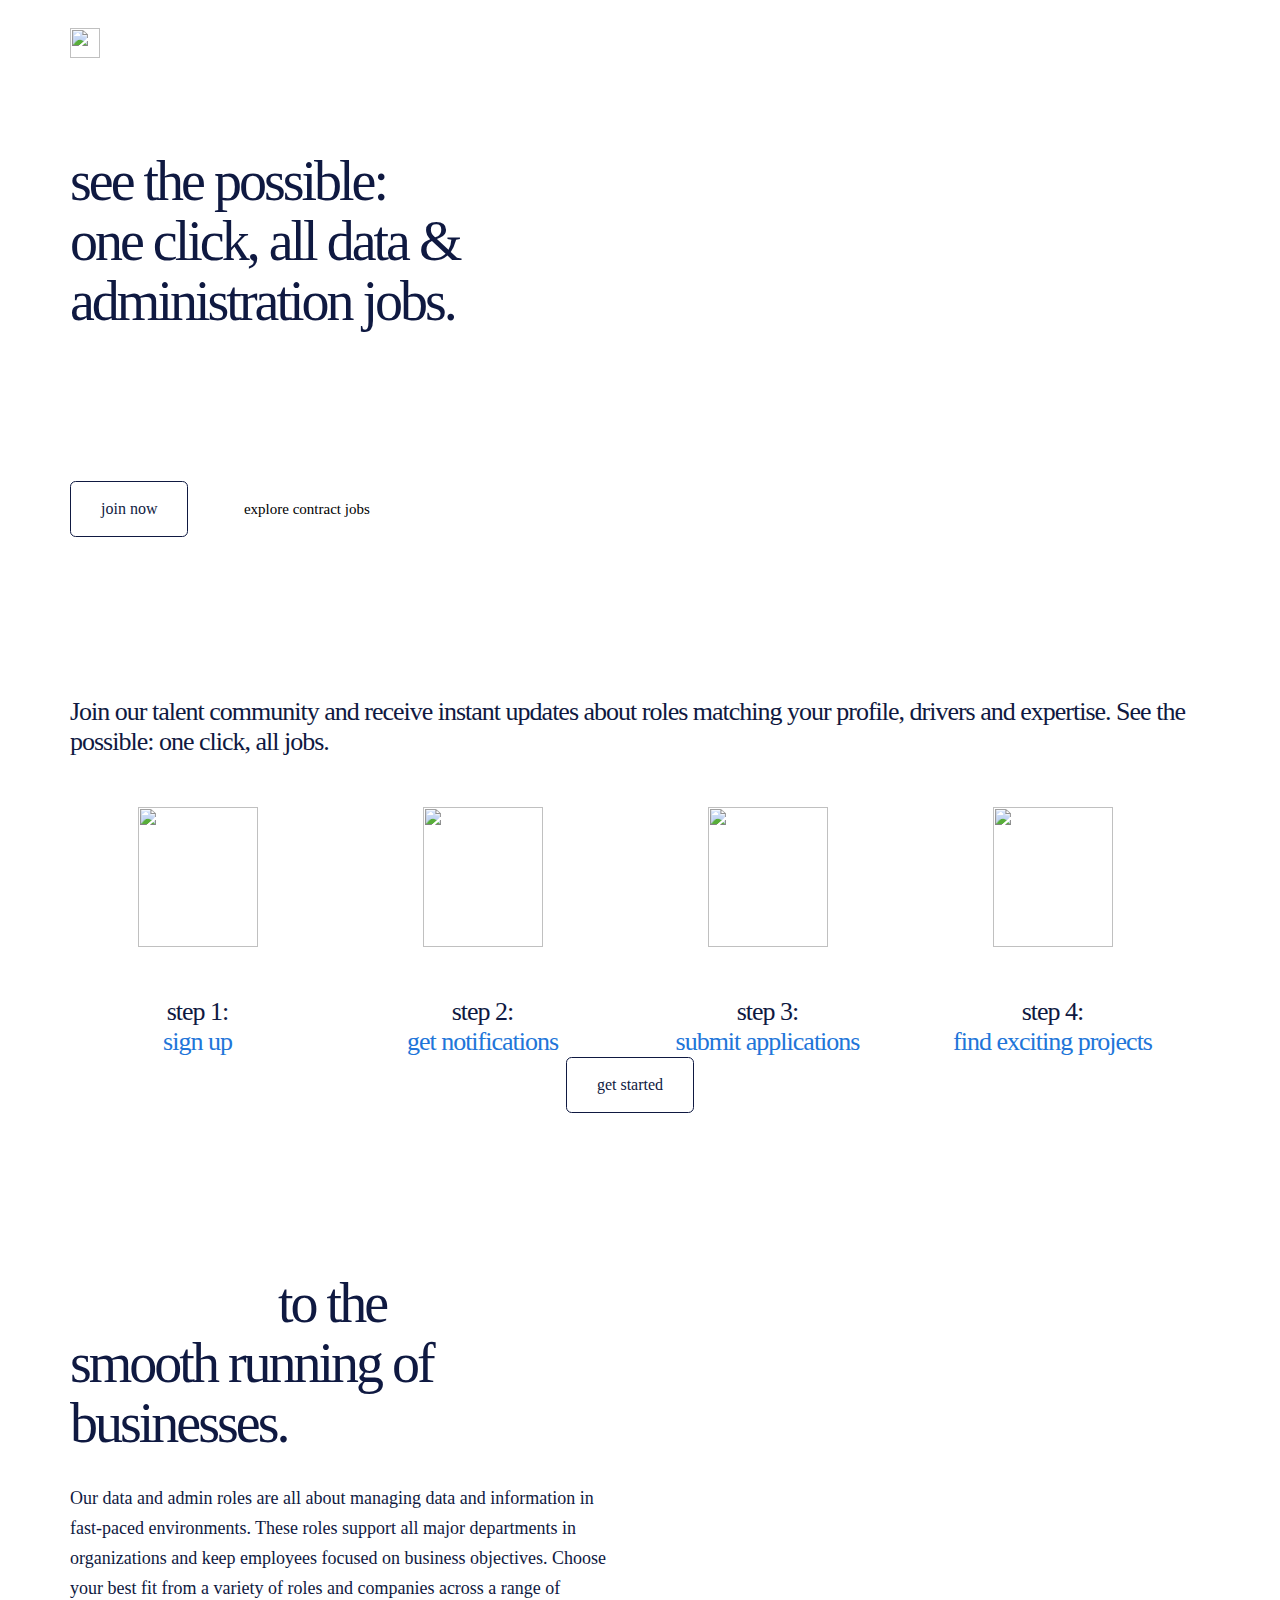
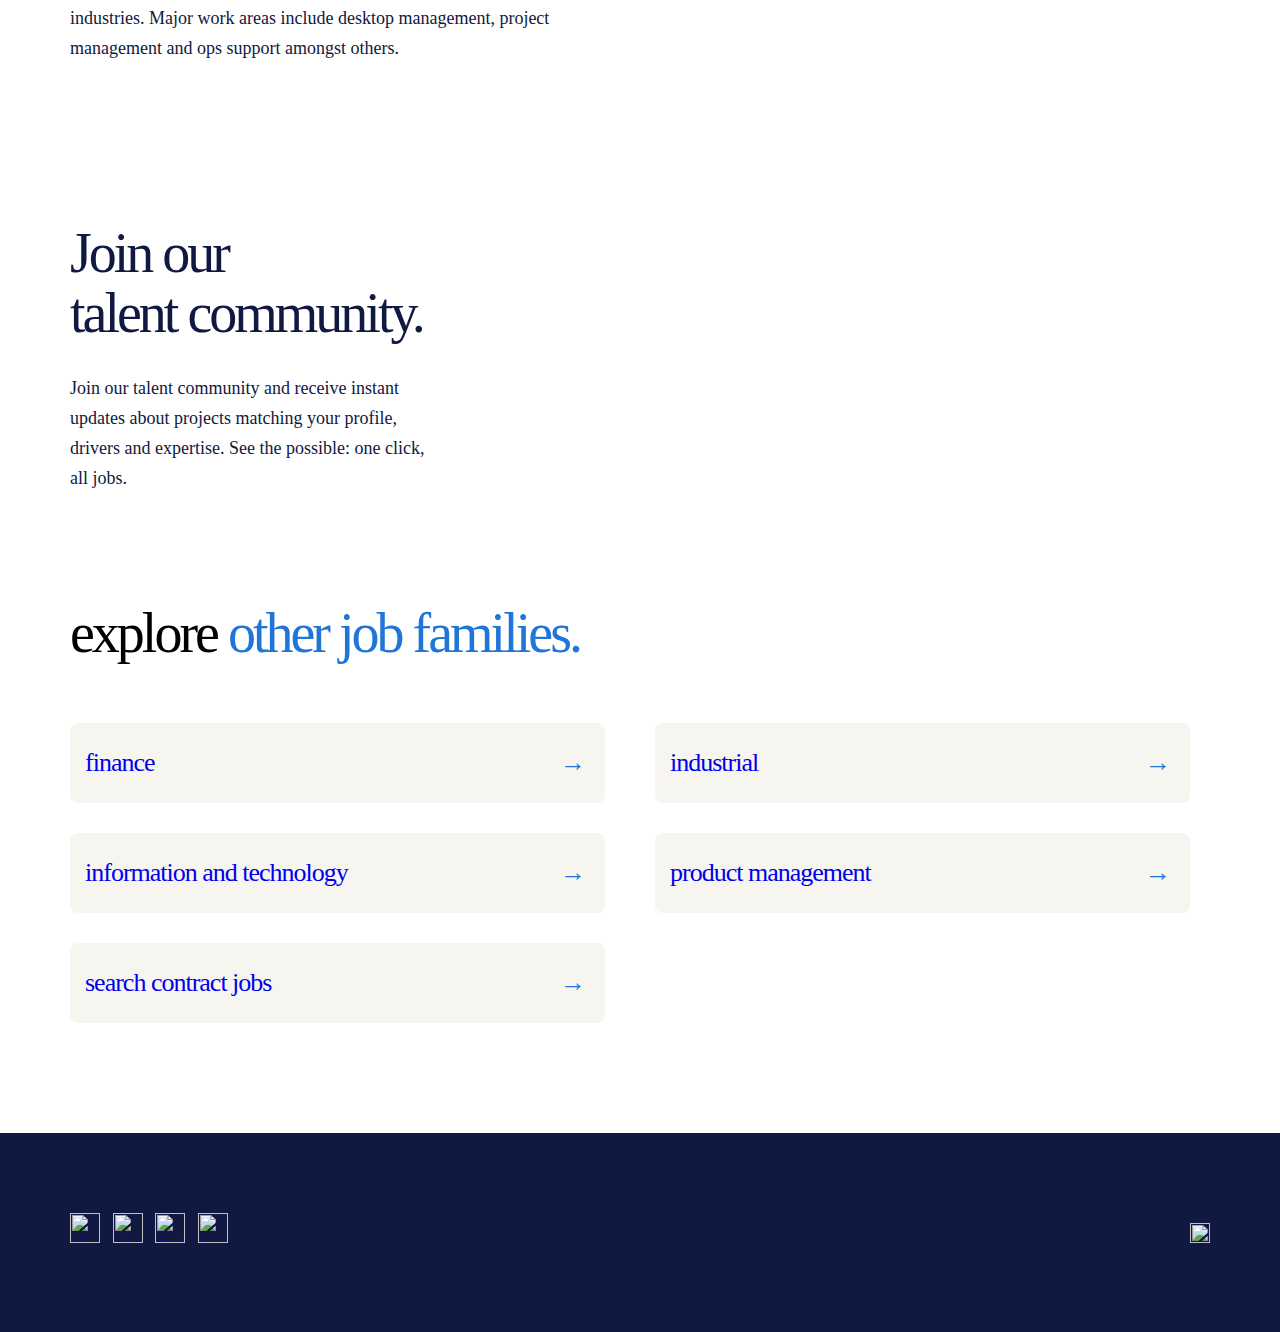
==== commit 438c32d9: "3" ====
--- a/data_and_administration.html
+++ b/data_and_administration.html
@@ -21,18 +21,19 @@
       </nav>
 
   		<div class="row padding-80">
-  			<div class="media-col-2">
+  			<div class=".media-col-2a">
   				<div class="text-white">
   					<h1 class="headline text-primary">see the possible:<br>one click, all data &<br>administration jobs.</h1>
-            <a href="#joblist" class="custom-button reverse darkpurple margin-top">explore contract jobs</a>
-  					<a href="https://randstaddirect.gr8people.com/login" class="custom-button-white margin-top">register</a>
+            <p>Every year, we offer roles to thousands of contractors like you across all the disciplines, industries and geographies. Want to explore the art of the possible with us? We will look at that special tailored contractor opportunity for you. And then the next.</p>
+            <a href="#joblist" class="custom-button reverse darkpurple margin-top">join now</a>
+            <a href="https://randstaddirect.gr8people.com/login" class="custom-button-white margin-top">explore contract jobs</a>
   				</div>
   			</div>
   		</div>
   	</div>
   </section>
 
-  <!-- ******** JUMP TO MENU ********* -->
+  <!-- ******** JUMP TO MENU *********
 
   <section>
       <div class="container">
@@ -54,7 +55,55 @@
           </div>
         </div>
       </div>
-  </section>
+  </section-->
+
+
+  <!-- ******** BROWSE CURRENT OPPORTUNITIES ********* -->
+
+  <div class="container mt-80 mb-80">
+      <!--h2 class="text-blue"><span class='text-navyblue'>didn't find</span><span class='text-red'>  what you were looking for? </span></h2-->
+      <h3 class="text-primary">Join our talent community and receive instant updates about roles matching your profile, drivers and expertise. See the possible: one click, all jobs. </h3>
+      <div class="card-container text-center">
+          <div class="card four-column no-border">
+              <img class="icon" src="https://randstaddirect.gr8people.com/index.gp?method=cappservices.getPublicImage&cdn=ace9cc6e0e54d7a632d5cff0fa1e257917587ca7&cid=248&type=1">
+              <div class="card-body">
+                <h3>step 1:</h3>
+                <h3 class="text-blue">sign up</h3>
+              </div>
+          </div>
+
+          <div class="card four-column no-border">
+            <img class="icon" src="https://randstaddirect.gr8people.com/index.gp?method=cappservices.getPublicImage&cdn=a1e8c3137199738a5e63da22bf2a3401c90b4095&cid=248&type=1">
+            <div class="card-body">
+              <h3>step 2:</h3>
+              <h3 class="text-blue">get notifications</h3>
+            </div>
+          </div>
+
+          <div class="card four-column no-border">
+          <img class="icon" src="https://randstaddirect.gr8people.com/index.gp?method=cappservices.getPublicImage&cdn=2d1e1d86f8a4117100bcf669be8e40289ded9ac1&cid=248&type=1">
+            <div class="card-body">
+            <h3>step 3:</h3>
+            <h3 class="text-blue">submit applications</h3>
+            </div>
+          </div>
+
+          <div class="card four-column no-border">
+            <img class="icon" src="https://randstaddirect.gr8people.com/index.gp?method=cappservices.getPublicImage&cdn=fe6d228793fc24f7f11ffe33c7a76cbb190ebf79&cid=248&type=1">
+            <div class="card-body">
+              <h3>step 4:</h3>
+              <h3 class="text-blue">find exciting projects</h3>
+            </div>
+          </div>
+
+      </div>
+      <div id="signup" class="row mt-80 justify-center">
+      <div>
+          <a href="#" class="custom-button reverse darkpurple margin-top">get started</a>
+      </div>
+
+    </div>
+  </div>
 
   <!-- ******** BANNER IMAGE WITH CTA ********* -->
 
@@ -71,15 +120,32 @@
     </div>
   </section>
 
-  <!-- ******** BROWSE CURRENT OPPORTUNITIES ********* -->
+  <!-- ******** join our tc and form ********* -->
+
+</div>
+<div class="container">
+  <div id="signup" class="row mt-80">
+<div class="col one-fourth">
+  <h2>Join our<br>talent community.</h2>
+  <p>Join our talent community and receive instant updates about projects matching your profile, drivers
+    and expertise. See the possible: one click, all jobs.</p>
+</div>
+
+<script type="text/javascript" src="https://form.jotform.com/jsform/203492418351453"></script>
+
+</div>
+</div>
+
+
+  <!-- ******** BROWSE CURRENT OPPORTUNITIES *********
 
   <section id="joblist" class="container mb-80 mt-80">
     <h2 class="text-blue"><span class='text-navyblue'> browse</span> our current opportunities.</h2>
         <h3 class="text-primary">We see the possible in you. That’s why we keep updating our openings frequently. Please check back regularly.</h3>
-  </section>
-
-
-  <!-- ******** BANNER IMAGE WITH CTA ********* -->
+  </section -->
+
+
+  <!-- ******** BANNER IMAGE WITH CTA *********
 
   <section id="why" class="mt-0 mb-0 hero data_3 padding-80">
     <div class="container">
@@ -93,54 +159,9 @@
         </div>
       </div>
     </div>
-  </section>
-
-
-  <!-- ******** BROWSE CURRENT OPPORTUNITIES ********* -->
-
-  <div class="container mt-80 mb-80">
-      <h2 class="text-blue"><span class='text-navyblue'mb-50;>didn't find</span><span class='text-red'>  what you were looking for? </span></h2>
-      <h3 class="text-primary">Join our talent community and receive instant updates about roles matching your profile, drivers and expertise. See the possible: one click, all jobs. </h3>
-      <div class="card-container text-center">
-          <div class="card four-column no-border">
-              <img class="icon" src="https://randstaddirect.gr8people.com/index.gp?method=cappservices.getPublicImage&cdn=ace9cc6e0e54d7a632d5cff0fa1e257917587ca7&cid=248&type=1">
-              <div class="card-body">
-                <h3>step 1:</h3>
-                <h3 class="text-blue">sign up</h3>
-              </div>
-          </div>
-
-          <div class="card four-column no-border">
-            <img class="icon" src="https://randstaddirect.gr8people.com/index.gp?method=cappservices.getPublicImage&cdn=a1e8c3137199738a5e63da22bf2a3401c90b4095&cid=248&type=1">
-            <div class="card-body">
-              <h3>step 2:</h3>
-              <h3 class="text-blue">get notifications</h3>
-            </div>
-          </div>
-
-          <div class="card four-column no-border">
-          <img class="icon" src="https://randstaddirect.gr8people.com/index.gp?method=cappservices.getPublicImage&cdn=2d1e1d86f8a4117100bcf669be8e40289ded9ac1&cid=248&type=1">
-            <div class="card-body">
-            <h3>step 3:</h3>
-            <h3 class="text-blue">submit applications</h3>
-            </div>
-          </div>
-
-          <div class="card four-column no-border">
-            <img class="icon" src="https://randstaddirect.gr8people.com/index.gp?method=cappservices.getPublicImage&cdn=fe6d228793fc24f7f11ffe33c7a76cbb190ebf79&cid=248&type=1">
-            <div class="card-body">
-              <h3>step 4:</h3>
-              <h3 class="text-blue">find exciting projects</h3>
-            </div>
-          </div>
-
-      </div>
-      <div id="signup" class="row mt-80">
-      <div class="col one-fourth">
-        <h2>join our<br>talent community.</h2>
-      </div>
-    </div>
-  </div>
+  </section-->
+
+
 
 
   <!-- ******** OTHER JOB FAMILIES ********* -->
@@ -148,14 +169,14 @@
   <section>
     <div class="container">
     <h2 class="text-blue letter-spacing"><span class='text-black'> explore </span> other job families.</h2>
-    <h3 class="text-primary mb-30">If you didn’t find your ideal opportunity, check out these openings below. </h3>
+  <!--<h3 class="text-primary mb-30">If you didn’t find your ideal opportunity, check out these openings below. </h3-->
       <div class="container">
         <div class="row">
           <div class="col card no-border two-column list-background">
             <ul>
               <li><a href="http://gr.8job.co/lWC3NuqQ">finance</a></li>
               <li><a href="http://gr.8job.co/re74ruuR">information and technology</a></li>
-              <li><a href="https://randstaddirect.gr8people.com/jobs">see all</a></li>
+              <li><a href="https://randstaddirect.gr8people.com/jobs">search contract jobs</a></li>
             </ul>
           </div>
           <div class="col card no-border two-column list-background">
--- a/style.css
+++ b/style.css
@@ -46,6 +46,53 @@
 .portal-region-form li {
   font-size: 12px;
 }
+
+.portal-region-form h3 {
+    font-family: Verdana!important;
+    margin-bottom: 0px;
+    text-transform: none;
+    font-size: 20px;
+}
+
+section.job-aside-item {
+    margin: 0 0 20px 0;
+}
+
+section.job-posting {
+    margin: 0px;
+}
+
+section.job-posting h1.job-title {
+    font-family: Arial;
+    font-size: 30px;
+    margin: 10px 0;
+    line-height: 30px;
+}
+
+section.job-posting p{
+    font-family: Arial;
+    font-size:15px;
+    color: #000;
+    line-height: 20px;
+}
+
+section.job-posting ul{
+    list-style-type: disc;
+}
+
+section.job-posting h3.job-locations, section.job-aside-item h3 {
+    font-family: Arial;
+    font-size:18px;
+    color: #000;
+    text-transform: none;
+    margin-bottom: 10px;
+}
+
+section.job-aside-item p {
+    font-family: Arial;
+    font-size: 16px;
+}
+
 /* makes scrolling smooth */
 html {
     scroll-behavior: smooth;
@@ -100,8 +147,8 @@
     font-size: 26px;
     line-height: 30px;
     font-weight: lighter;
-    letter-spacing: -1;
-	margin-top: 0px;
+    letter-spacing: -1px;
+	   margin-top: 0px;
     margin-bottom: 0px;
     margin-bottom: 50px;
 
@@ -113,8 +160,8 @@
 	}
 
 .col.one-fourth h4 {
-	margin-top: 0px;
-    margin-bottom: 0px;
+	 margin-top: 0px;
+    margin-bottom: 20px;
 	}
 
 .card-body h3 {
@@ -334,7 +381,7 @@
 
 .navbar {
     padding-top: 17.5px!important;
-    padding-bottom: 17.5px!important;
+    padding-bottom: 12.5px!important;
     display: flex;
     flex-wrap: nowrap;
     align-items:center;
@@ -405,6 +452,7 @@
     height: 30px;
     margin-left: 0;
     display: inline-block;
+    margin-top: 10px;
 }
 /* when svg is used */
 .navbar-brand svg {
@@ -417,7 +465,6 @@
 	height: auto;
     background-size: cover!important;
     background-repeat: no-repeat!important;
-    background: url(https://randstaddirect.gr8people.com/index.gp?method=cappservices.getPublicImage&cdn=8633673ffc1390bd38eba2af0d3a07fd0c92e56e&cid=248&type=1);
 }
 section.hero-content {
     background-size: 442px 228px!important;
@@ -433,57 +480,60 @@
 .gt-hero {
 
     background-size: auto;
-    background-repeat: no-repeat!important;
+    background-repeat: no-repeat;
 	background-color: #0F1941;
 }
 
+.hero_1_home {
+        background: url(https://randstaddirect.gr8people.com/index.gp?method=cappservices.getPublicImage&cdn=8633673ffc1390bd38eba2af0d3a07fd0c92e56e&cid=248&type=1);
+}
 
 .hero_2_home {
-    background: url(https://randstaddirect.gr8people.com/index.gp?method=cappservices.getPublicImage&cdn=106b6e1b5fefd39ae35eb91a910d3853ce3a0b4f&cid=248&type=1)!important;
+    background: url(https://randstaddirect.gr8people.com/index.gp?method=cappservices.getPublicImage&cdn=106b6e1b5fefd39ae35eb91a910d3853ce3a0b4f&cid=248&type=1);
 }
 
 .data{
-    background: url(https://randstaddirect.gr8people.com/index.gp?method=cappservices.getPublicImage&cdn=8200a32ff26d41014d7f60034019882dcb0dd2e2&cid=248&type=1)!important;
+    background: url(https://randstaddirect.gr8people.com/index.gp?method=cappservices.getPublicImage&cdn=8200a32ff26d41014d7f60034019882dcb0dd2e2&cid=248&type=1);
 }
 
 .data_2{
-    background: url(https://randstaddirect.gr8people.com/index.gp?method=cappservices.getPublicImage&cdn=1c90c805b5fedc42ffb6660922a60a6e49634d95&cid=248&type=1)!important;
+    background: url(https://randstaddirect.gr8people.com/index.gp?method=cappservices.getPublicImage&cdn=1c90c805b5fedc42ffb6660922a60a6e49634d95&cid=248&type=1);
 }
 
 .data_3{
-    background: url(https://randstaddirect.gr8people.com/index.gp?method=cappservices.getPublicImage&cdn=4925952af1aeb149d7036a05a4ba5f885e69e9ab&cid=248&type=1)!important;
+    background: url(https://randstaddirect.gr8people.com/index.gp?method=cappservices.getPublicImage&cdn=4925952af1aeb149d7036a05a4ba5f885e69e9ab&cid=248&type=1);
 }
 
 .it{
-    background: url(https://randstaddirect.gr8people.com/index.gp?method=cappservices.getPublicImage&cdn=f840a9183a40b92990677efe47ccb614a1029898&cid=248&type=1)!important;
+    background: url(https://randstaddirect.gr8people.com/index.gp?method=cappservices.getPublicImage&cdn=f840a9183a40b92990677efe47ccb614a1029898&cid=248&type=1);
 }
 
 .it_2{
-    background: url(https://randstaddirect.gr8people.com/index.gp?method=cappservices.getPublicImage&cdn=9e4e9c33d17142261deb24ee62811d40ed88baea&cid=248&type=1)!important;
+    background: url(https://randstaddirect.gr8people.com/index.gp?method=cappservices.getPublicImage&cdn=9e4e9c33d17142261deb24ee62811d40ed88baea&cid=248&type=1);
 }
 
 .industrial{
-    background: url(https://randstaddirect.gr8people.com/index.gp?method=cappservices.getPublicImage&cdn=2bcdca65e15820d78053cbaf876b4b021116416c&cid=248&type=1)!important;
+    background: url(https://randstaddirect.gr8people.com/index.gp?method=cappservices.getPublicImage&cdn=2bcdca65e15820d78053cbaf876b4b021116416c&cid=248&type=1);
 }
 
 .industrial_2{
-    background: url(https://randstaddirect.gr8people.com/index.gp?method=cappservices.getPublicImage&cdn=1c45a722258c2aa68a93dc5bcd230a1737ca0650&cid=248&type=1)!important;
+    background: url(https://randstaddirect.gr8people.com/index.gp?method=cappservices.getPublicImage&cdn=1c45a722258c2aa68a93dc5bcd230a1737ca0650&cid=248&type=1);
 }
 
 .finance{
-    background: url(https://randstaddirect.gr8people.com/index.gp?method=cappservices.getPublicImage&cdn=7ac33c4416e6f6b5c6a9b6a9922d8fd2dda2f612&cid=248&type=1)!important;
+    background: url(https://randstaddirect.gr8people.com/index.gp?method=cappservices.getPublicImage&cdn=7ac33c4416e6f6b5c6a9b6a9922d8fd2dda2f612&cid=248&type=1);
 }
 
 .finance_2{
-    background: url(https://randstaddirect.gr8people.com/index.gp?method=cappservices.getPublicImage&cdn=f61853e4190dcb30ec32a100ef7166d86a7d966b&cid=248&type=1)!important;
+    background: url(https://randstaddirect.gr8people.com/index.gp?method=cappservices.getPublicImage&cdn=f61853e4190dcb30ec32a100ef7166d86a7d966b&cid=248&type=1);
 }
 
 .prod-management{
-    background: url(https://randstaddirect.gr8people.com/index.gp?method=cappservices.getPublicImage&cdn=0a8ca1b8826b3dcf51bb84ba2af2669a208c0a01&cid=248&type=1)!important;
+    background: url(https://randstaddirect.gr8people.com/index.gp?method=cappservices.getPublicImage&cdn=0a8ca1b8826b3dcf51bb84ba2af2669a208c0a01&cid=248&type=1);
 }
 
 .prod-management_2{
-    background: url(https://randstaddirect.gr8people.com/index.gp?method=cappservices.getPublicImage&cdn=3ee92338d10be239e5ac521aa789535b73beb2bb&cid=248&type=1)!important;
+    background: url(https://randstaddirect.gr8people.com/index.gp?method=cappservices.getPublicImage&cdn=3ee92338d10be239e5ac521aa789535b73beb2bb&cid=248&type=1);
 }
 .hero h1.headline {
 	color: #fff;
@@ -901,21 +951,128 @@
 /* ******************************* */
 @media (max-width: 767px) {
 
-/* ********* HERO IMAGE ********** */
-    body {
-        background-image: url(https://randstaddirect.gr8people.com/index.gp?method=cappservices.getPublicImage&cdn=8633673ffc1390bd38eba2af0d3a07fd0c92e56e&cid=248&type=1);
-        background-repeat: no-repeat;
-    }
+/* ********* General ********** */
+    section {
+      margin: 50px 0px 50px 0px;
+    }
+
     .container  {
         padding-right: 15px;
         padding-left: 15px;
     }
     h2 {
-        font-size: 1.5rem;
+      font-size: 34px;
+      line-height: 45px;
+      letter-spacing: -1px;
+    }
+
+    .row, .row.list-border {
+      display: block;
+    }
+
+    .row.list-border ul {
+      margin: 0px;
+    }
+
+    .row.list-border li {
+      padding-bottom: 10px;
+      padding-top: 10px;
+    }
+
+    .row.list-border .card {
+      margin-top: 0px;
+    }
+
+/* ************* NAV ************* */
+    .navbar {
+      padding: 15px 0;
+    }
+    .navbar-menu a {
+      font-size: 18px;
+}
+    .navbar-menu a:last-of-type {
+      margin-left: 0px;
     }
 /* ************* HERO ************* */
+
     section.hero {
-        height: 140px;
+        background: #CC1F27;
+        height: auto;
+    }
+
+    section.hero.industrial {
+        background-image: none;
+        background: #13A2C3;
+    }
+
+    section.hero.industrial_2 {
+        background-image: none;
+        background: #F5D310;
+    }
+
+    section.hero.data_3 {
+        background-image: none;
+        background: #05C4D3;
+    }
+
+    section.hero.prod-management {
+        background-image: none;
+        background: #0C8BB9;
+    }
+
+    section.hero.prod-management_2 {
+        background-image: none;
+        background: #0D6EA7;
+    }
+
+    section.hero.data {
+        background-image: none;
+        background: #2C74DB;
+    }
+
+    section.hero.data_2 {
+        background-image: none;
+        background: #F6B414;
+    }
+
+    section.hero.finance {
+        background-image: none;
+        background: #0867A4;
+    }
+    
+    section.hero.finance_2 {
+        background-image: none;
+        background: #F5D310;
+    }    
+
+    section.hero.it {
+        background-image: none;
+        background: #21B0CD;
+    } 
+
+    section.hero.it_2 {
+        background-image: none;
+        background: #B8ECEE;
+    } 
+ 
+    .hero .container {
+      padding-left: 15px;
+      padding-right: 15px;
+    }
+
+    .hero .container .padding-80 {
+      padding-top: 40px;
+      padding-bottom: 40px;
+    }
+
+    .hero .container .media-col-2 {
+      flex-basis: 100%;
+    }
+
+    .hero h1.headline {
+      font-size: 40px;
+      line-height: 50px;
+      letter-spacing: -1px;
     }
 
 /* *********** MEDIA ************* */
@@ -932,7 +1089,20 @@
         max-width: 100px;
     }
     .card-container {
-        display: flex;
+        display: block;
+    }
+    .card {
+      margin-right: 0px;
+      margin-top: 20px;
+    }
+
+    .card-body {
+      padding: 15px 0px 15px 0px;
+    }
+
+    .card-body p {
+      margin-top: 15px;
+      margin-bottom: 15px;
     }
 /* ********** JUMBOTRON ************ */
     .jumbotron {
@@ -944,11 +1114,12 @@
     }
      /* ********** logo ************* */
     .navbar-brand img {
-        height: 30px;
+        height: 20px;
     }
     /* ******* TEXT WITH BIG IMAGE ****** */
     section.text-with-big-image .container {
-        padding: 0;
+        padding-right: 15px;
+        padding-left: 15px;
     }
     .text-with-big-image .row {
         display: block;
@@ -957,4 +1128,45 @@
         width: 100%;
     }
 
-}
+    .text-with-big-image .text.col {
+      display: block;
+      padding-right: 0px; 
+    }
+
+    /* ************ custom button *** */
+    .custom-button, .custom-button-white {
+      padding: 10px 20px;
+    }
+
+    /* ************ footer ****** */
+    .footer-row {
+      display: block;
+    }
+    .footer-col .socials {
+      margin-bottom: 15px;
+    }
+
+    /* ******** hide on mobiée * ********** */
+    .hide-mobile {
+      display: none;
+    }
+
+    /* ******* GR8P styling ********** */
+    .portal-container-columns {
+      padding-right: 15px;
+      padding-left: 15px;
+    }
+
+    /* ******** LIST **** */
+    .list-background li {
+      margin-top: 20px;
+      margin-bottom: 20px;
+      margin-right: 0px;
+    }
+
+    .list-background li a {
+       font-size: 22px;
+    }
+
+
+}
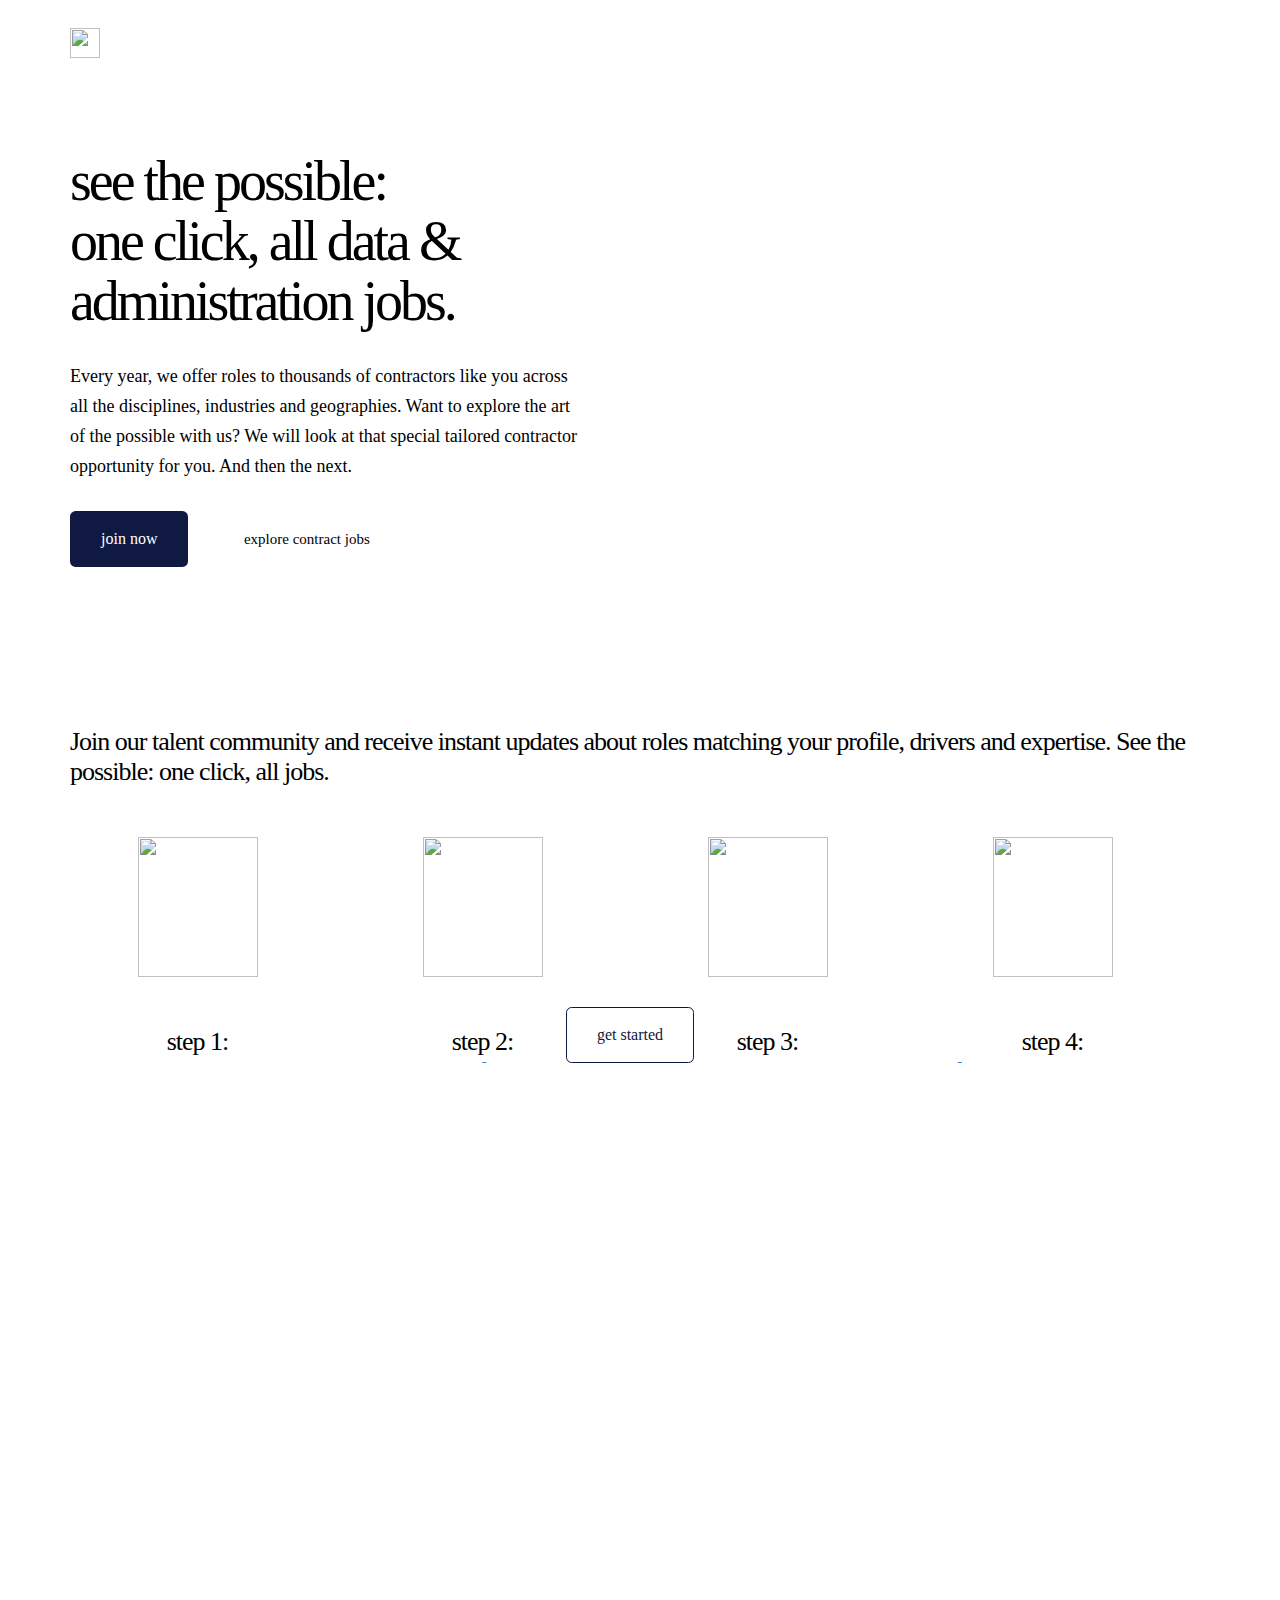
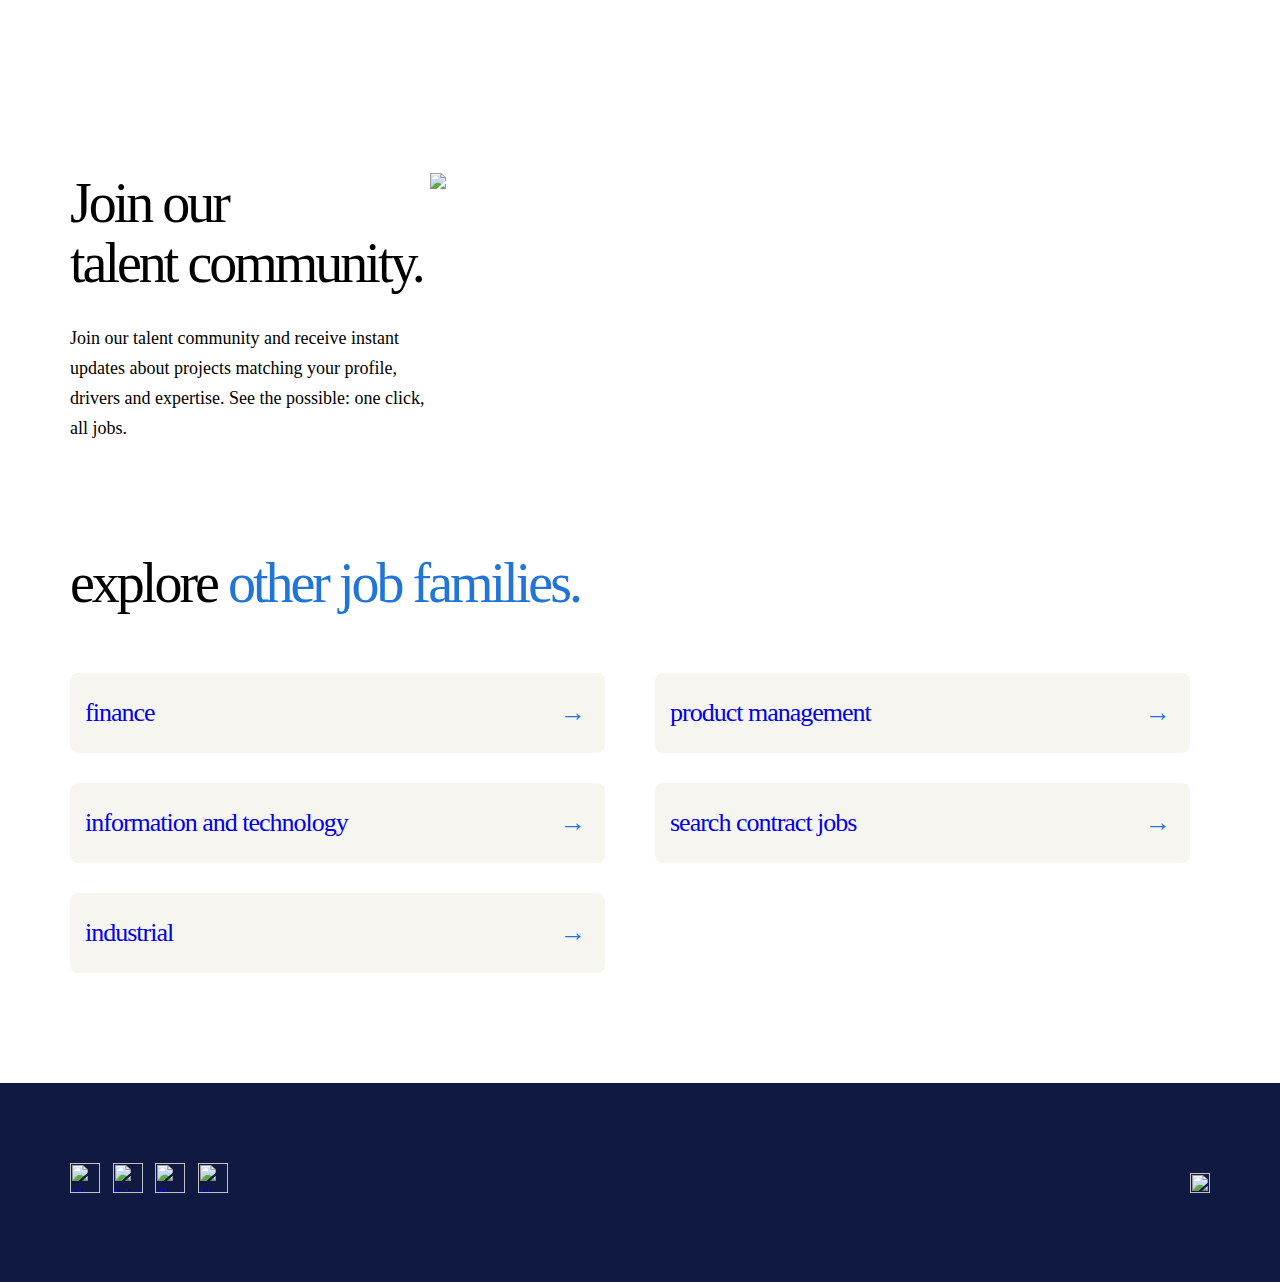
==== commit b01d3ada: "mapping nav bar links" ====
--- a/data_and_administration.html
+++ b/data_and_administration.html
@@ -21,12 +21,13 @@
       </nav>
 
   		<div class="row padding-80">
-  			<div class=".media-col-2a">
-  				<div class="text-white">
+  			<div class="media-col-2">
+  				<div class="">
   					<h1 class="headline text-primary">see the possible:<br>one click, all data &<br>administration jobs.</h1>
-            <p>Every year, we offer roles to thousands of contractors like you across all the disciplines, industries and geographies. Want to explore the art of the possible with us? We will look at that special tailored contractor opportunity for you. And then the next.</p>
-            <a href="#joblist" class="custom-button reverse darkpurple margin-top">join now</a>
-            <a href="https://randstaddirect.gr8people.com/login" class="custom-button-white margin-top">explore contract jobs</a>
+            <p class="subheadline">Every year, we offer roles to thousands of contractors like you across all the disciplines,
+              industries and geographies. Want to explore the art of the possible with us? We will look at that special tailored contractor opportunity for you. And then the next.</p>
+            <a href="#signup" class="custom-button darkpurple">join now</a>
+            <a href="#jobs" class="custom-button-white">explore contract jobs</a>
   				</div>
   			</div>
   		</div>
@@ -59,9 +60,8 @@
 
 
   <!-- ******** BROWSE CURRENT OPPORTUNITIES ********* -->
-
-  <div class="container mt-80 mb-80">
-      <!--h2 class="text-blue"><span class='text-navyblue'>didn't find</span><span class='text-red'>  what you were looking for? </span></h2-->
+<section>
+  <div class="container">
       <h3 class="text-primary">Join our talent community and receive instant updates about roles matching your profile, drivers and expertise. See the possible: one click, all jobs. </h3>
       <div class="card-container text-center">
           <div class="card four-column no-border">
@@ -97,13 +97,14 @@
           </div>
 
       </div>
-      <div id="signup" class="row mt-80 justify-center">
+      <div id="signup" class="row justify-center">
       <div>
-          <a href="#" class="custom-button reverse darkpurple margin-top">get started</a>
+          <a href="#signup" class="custom-button reverse darkpurple margin-top">get started</a>
       </div>
 
     </div>
   </div>
+</section>
 
   <!-- ******** BANNER IMAGE WITH CTA ********* -->
 
@@ -112,8 +113,8 @@
       <div class="row">
         <div class="media-col-2">
           <div class="text-white">
-            <h2 class="text-primary"><span class='text-white'> contribute </span>to the<br>smooth running of<br>businesses.</h2>
-            <p class="headline text-primary mb-0";>Our data and admin roles are all about managing data and information in fast-paced environments. These roles support all major departments in organizations and keep employees focused on business objectives. Choose your best fit from a variety of roles and companies across a range of industries. Major work areas include desktop management, project management and ops support amongst others.</p>
+            <h2 class="text-white">contribute to the<br>smooth running of<br>businesses.</h2>
+            <p class="headline text-white mb-0";>Our data and admin roles are all about managing data and information in fast-paced environments. These roles support all major departments in organizations and keep employees focused on business objectives. Choose your best fit from a variety of roles and companies across a range of industries. Major work areas include desktop management, project management and ops support amongst others.</p>
           </div>
         </div>
       </div>
@@ -122,19 +123,18 @@
 
   <!-- ******** join our tc and form ********* -->
 
-</div>
-<div class="container">
-  <div id="signup" class="row mt-80">
-<div class="col one-fourth">
-  <h2>Join our<br>talent community.</h2>
-  <p>Join our talent community and receive instant updates about projects matching your profile, drivers
-    and expertise. See the possible: one click, all jobs.</p>
-</div>
-
-<script type="text/javascript" src="https://form.jotform.com/jsform/203492418351453"></script>
-
-</div>
-</div>
+<section>
+  <div class="container">
+    <div id="signup" class="row">
+      <div class="col one-fourth">
+        <h2>Join our<br>talent community.</h2>
+        <p>Join our talent community and receive instant updates about projects matching your profile, drivers
+      and expertise. See the possible: one click, all jobs.</p>
+      </div>
+        <img src="images/signup-form-mock.png">
+    </div>
+  </div>
+</section>
 
 
   <!-- ******** BROWSE CURRENT OPPORTUNITIES *********
@@ -169,20 +169,19 @@
   <section>
     <div class="container">
     <h2 class="text-blue letter-spacing"><span class='text-black'> explore </span> other job families.</h2>
-  <!--<h3 class="text-primary mb-30">If you didn’t find your ideal opportunity, check out these openings below. </h3-->
       <div class="container">
         <div class="row">
           <div class="col card no-border two-column list-background">
             <ul>
-              <li><a href="http://gr.8job.co/lWC3NuqQ">finance</a></li>
-              <li><a href="http://gr.8job.co/re74ruuR">information and technology</a></li>
-              <li><a href="https://randstaddirect.gr8people.com/jobs">search contract jobs</a></li>
+              <li><a href="categories/1/rsr-direct/5/finance">finance</a></li>
+              <li><a href="categories/1/rsr-direct/2/information-technology">information and technology</a></li>
+              <li><a href="categories/1/rsr-direct/3/industrial">industrial</a></li>
             </ul>
           </div>
           <div class="col card no-border two-column list-background">
             <ul>
-              <li><a href="http://gr.8job.co/ReqVcV0N">industrial</a></li>
-              <li><a href="http://gr.8job.co/idQ3BAvl">product management</a></li>
+              <li><a href="categories/1/rsr-direct/4/product-management">product management</a></li>
+              <li><a href="jobs">search contract jobs</a></li>
             </ul>
           </div>
         </div>
--- a/style.css
+++ b/style.css
@@ -14,7 +14,7 @@
   /* background color */
   --bg-color-primary: #0F1941;
   --bg-color-secondary: #6BA5B4;
-  --bg-color-blue: #2175D9;
+  --bg-color-blue: #2175D9;=
 
   /* text color */
   --text-color-primary: #0F1941;
@@ -231,7 +231,7 @@
 
 .col.one-fourth {
 flex-basis: 25%;
-min-width: 360px;
+min-width: 320px;
 max-width: 360px
 }
 .col.two-thirds {
@@ -447,6 +447,7 @@
   justify-content: center;
 }
 
+
 /* ********** logo ************* */
 .navbar-brand img {
     height: 30px;
@@ -556,6 +557,11 @@
 .hero .container {
     padding-right: 0px;
     padding-left: 0px;
+}
+
+.hero .subheadline {
+    margin-top: 30px;
+    margin-bottom: 30px;
 }
 
 
@@ -801,6 +807,11 @@
 }
 
 .media-col-2 {
+    flex-basis: 45%;
+
+}
+
+.media-col-2a {
     flex-basis: 49%;
 
 }
@@ -1039,22 +1050,22 @@
         background-image: none;
         background: #0867A4;
     }
-    
+
     section.hero.finance_2 {
         background-image: none;
         background: #F5D310;
-    }    
+    }
 
     section.hero.it {
         background-image: none;
         background: #21B0CD;
-    } 
+    }
 
     section.hero.it_2 {
         background-image: none;
         background: #B8ECEE;
-    } 
- 
+    }
+
     .hero .container {
       padding-left: 15px;
       padding-right: 15px;
@@ -1130,7 +1141,7 @@
 
     .text-with-big-image .text.col {
       display: block;
-      padding-right: 0px; 
+      padding-right: 0px;
     }
 
     /* ************ custom button *** */
@@ -1165,8 +1176,8 @@
     }
 
     .list-background li a {
-       font-size: 22px;
-    }
-
-
-}
+       font-size: 18px;
+    }
+
+
+}
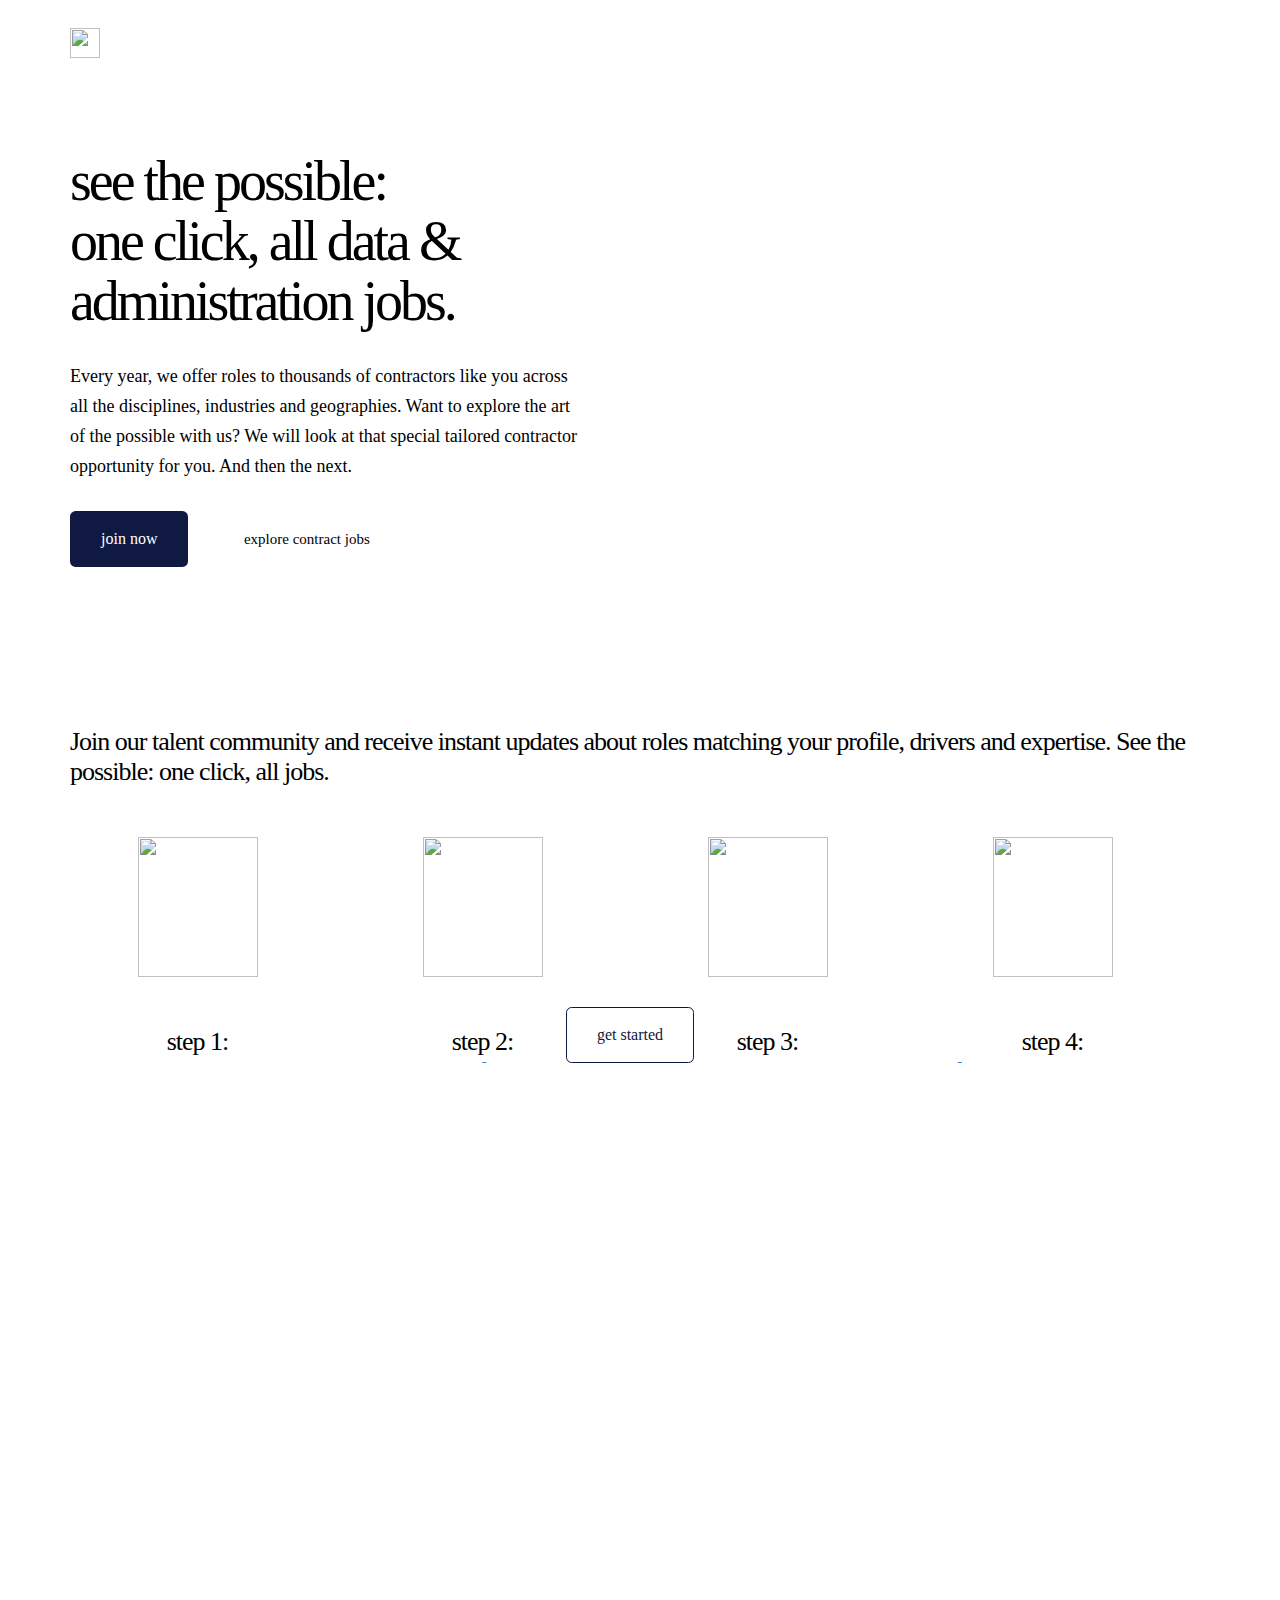
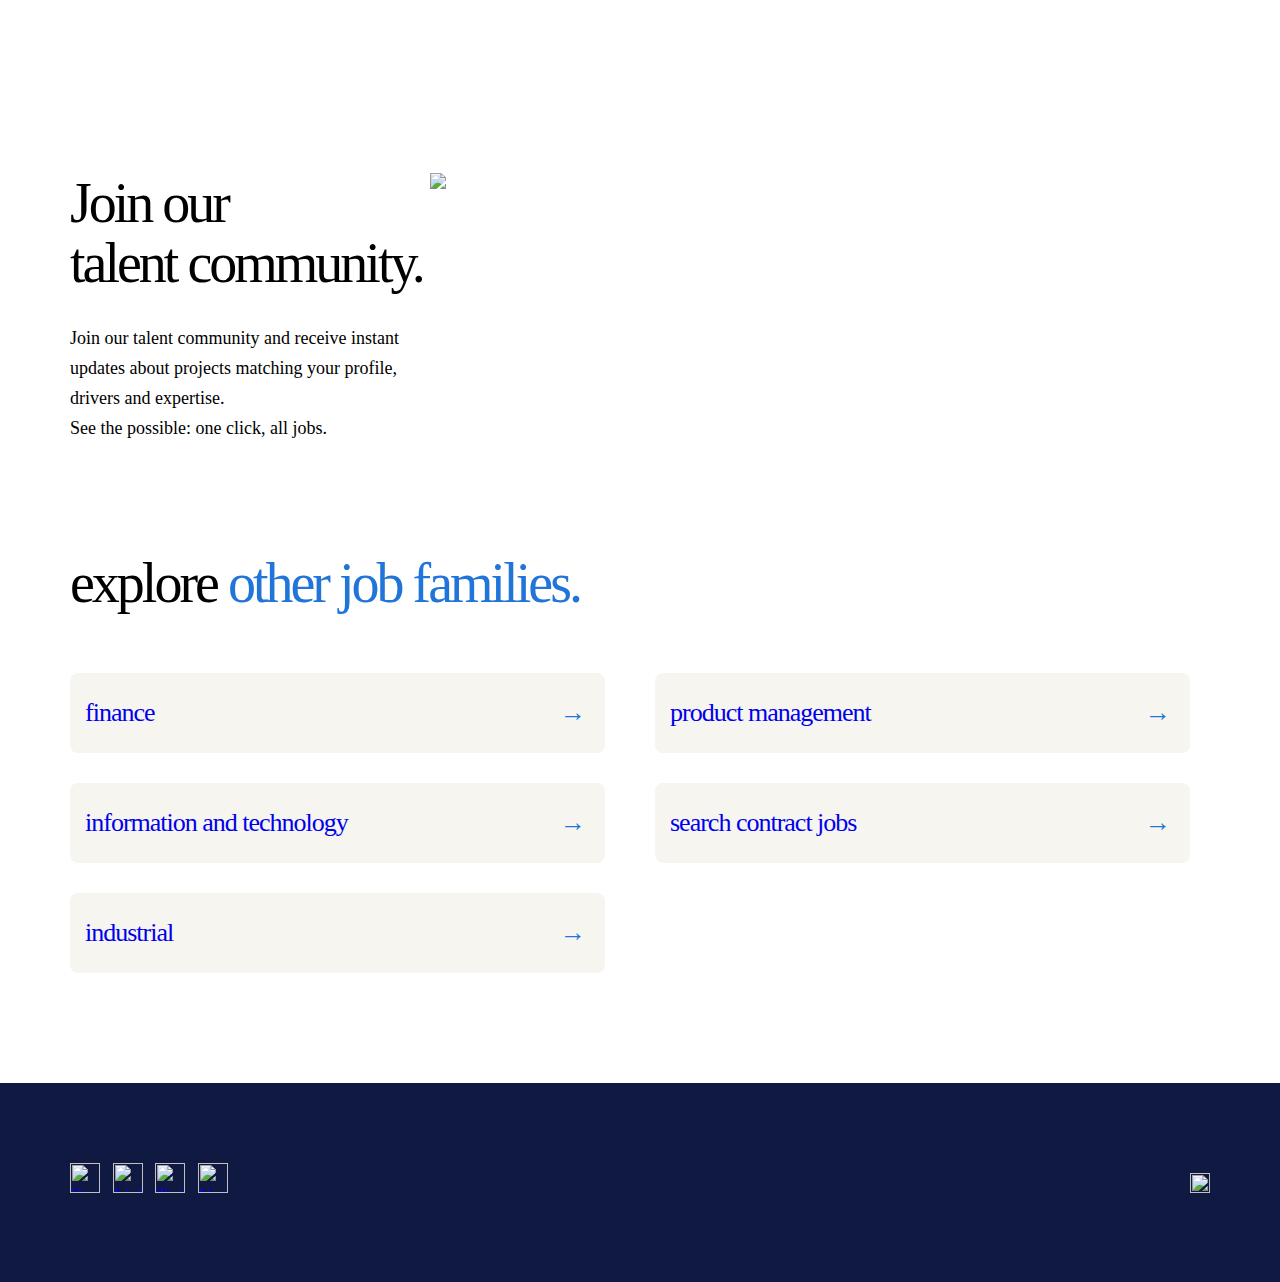
==== commit c6f1b650: "text blue" ====
--- a/data_and_administration.html
+++ b/data_and_administration.html
@@ -27,7 +27,7 @@
             <p class="subheadline">Every year, we offer roles to thousands of contractors like you across all the disciplines,
               industries and geographies. Want to explore the art of the possible with us? We will look at that special tailored contractor opportunity for you. And then the next.</p>
             <a href="#signup" class="custom-button darkpurple">join now</a>
-            <a href="#jobs" class="custom-button-white">explore contract jobs</a>
+            <a href="https://randstaddirect.gr8people.com/jobs" class="custom-button-white">explore contract jobs</a>
   				</div>
   			</div>
   		</div>
@@ -97,7 +97,7 @@
           </div>
 
       </div>
-      <div id="signup" class="row justify-center">
+      <div class="row justify-center">
       <div>
           <a href="#signup" class="custom-button reverse darkpurple margin-top">get started</a>
       </div>
@@ -114,7 +114,7 @@
         <div class="media-col-2">
           <div class="text-white">
             <h2 class="text-white">contribute to the<br>smooth running of<br>businesses.</h2>
-            <p class="headline text-white mb-0";>Our data and admin roles are all about managing data and information in fast-paced environments. These roles support all major departments in organizations and keep employees focused on business objectives. Choose your best fit from a variety of roles and companies across a range of industries. Major work areas include desktop management, project management and ops support amongst others.</p>
+            <p class="headline text-white mb-0">Our data and admin roles are all about managing data and information in fast-paced environments. These roles support all major departments in organizations and keep employees focused on business objectives. Choose your best fit from a variety of roles and companies across a range of industries. Major work areas include desktop management, project management and ops support amongst others.</p>
           </div>
         </div>
       </div>
@@ -128,14 +128,13 @@
     <div id="signup" class="row">
       <div class="col one-fourth">
         <h2>Join our<br>talent community.</h2>
-        <p>Join our talent community and receive instant updates about projects matching your profile, drivers
-      and expertise. See the possible: one click, all jobs.</p>
+        <p>Join our talent community and receive instant updates about projects matching
+           your profile,<br>drivers and expertise.<br>See the possible: one click, all jobs.</p>
       </div>
         <img src="images/signup-form-mock.png">
     </div>
   </div>
 </section>
-
 
   <!-- ******** BROWSE CURRENT OPPORTUNITIES *********
 
@@ -181,7 +180,7 @@
           <div class="col card no-border two-column list-background">
             <ul>
               <li><a href="categories/1/rsr-direct/4/product-management">product management</a></li>
-              <li><a href="jobs">search contract jobs</a></li>
+              <li><a href="https://randstaddirect.gr8people.com/jobs text-blue">search contract jobs</a></li>
             </ul>
           </div>
         </div>
